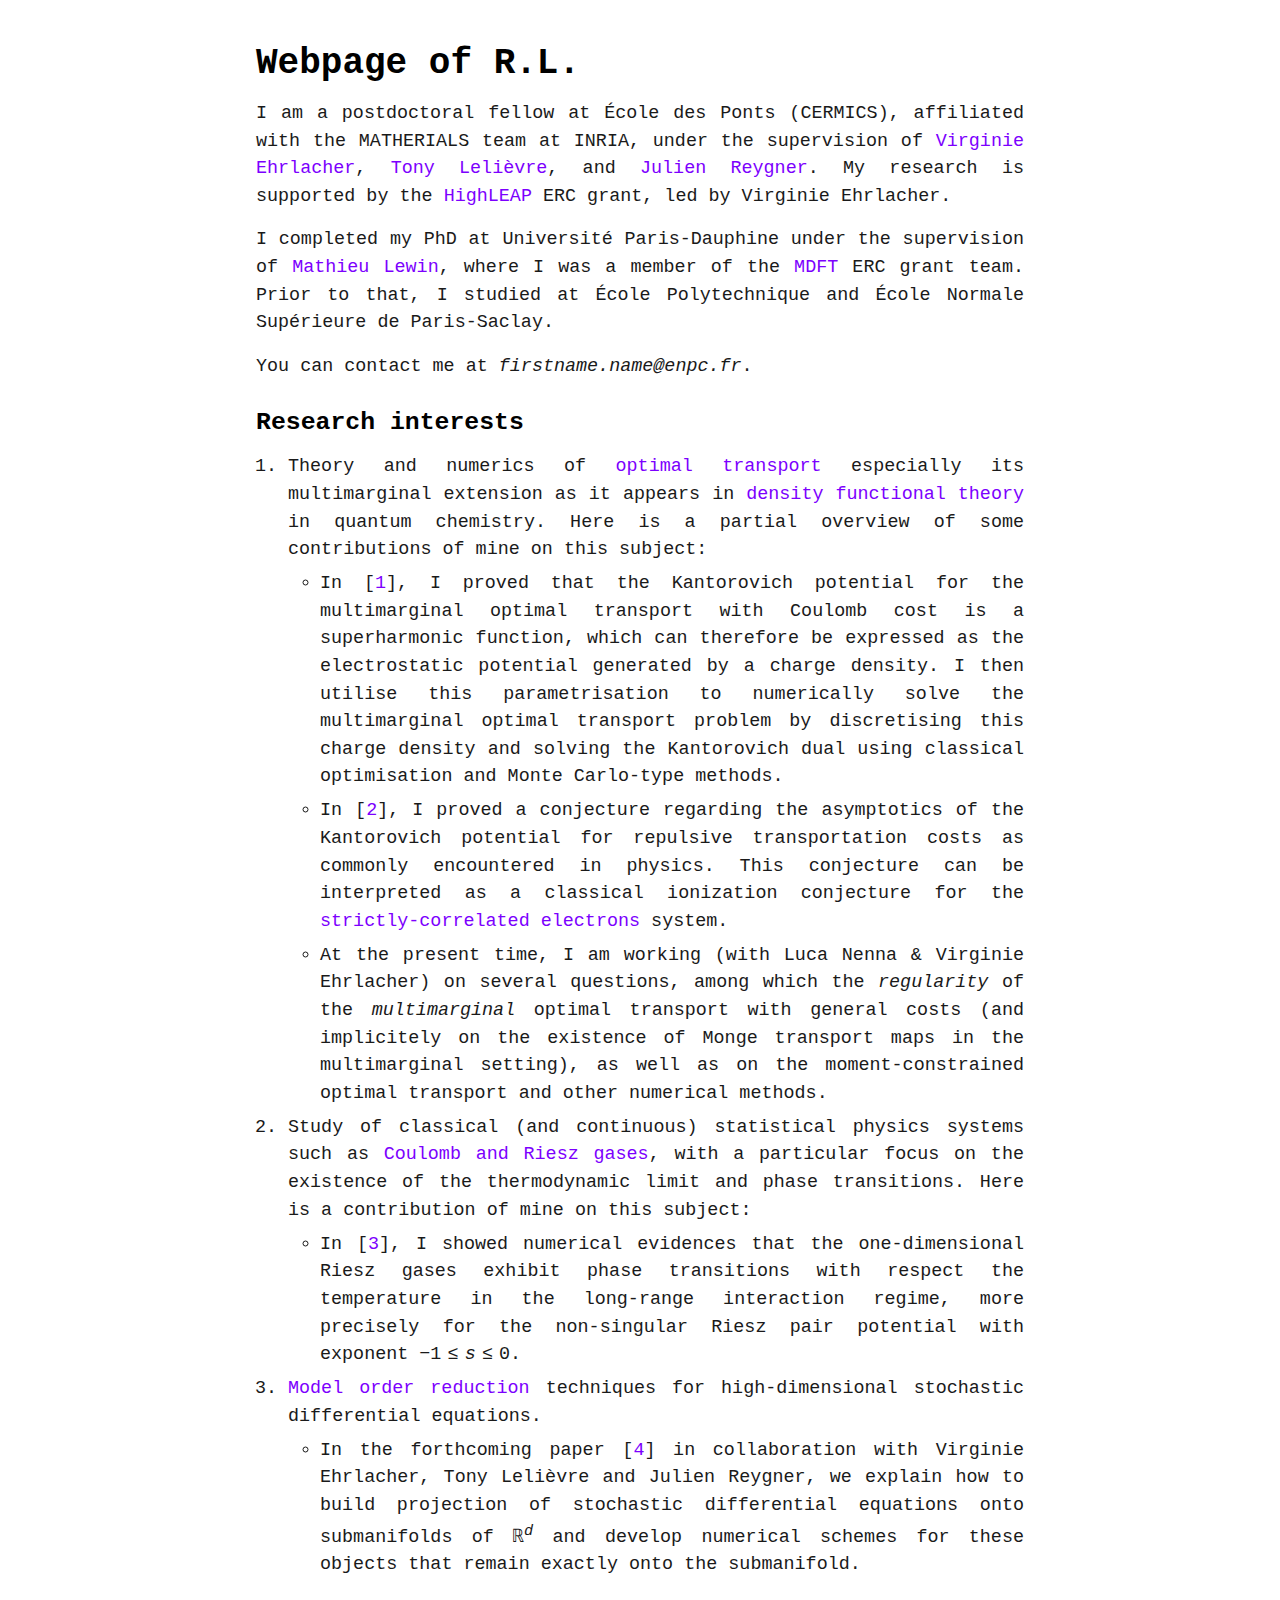
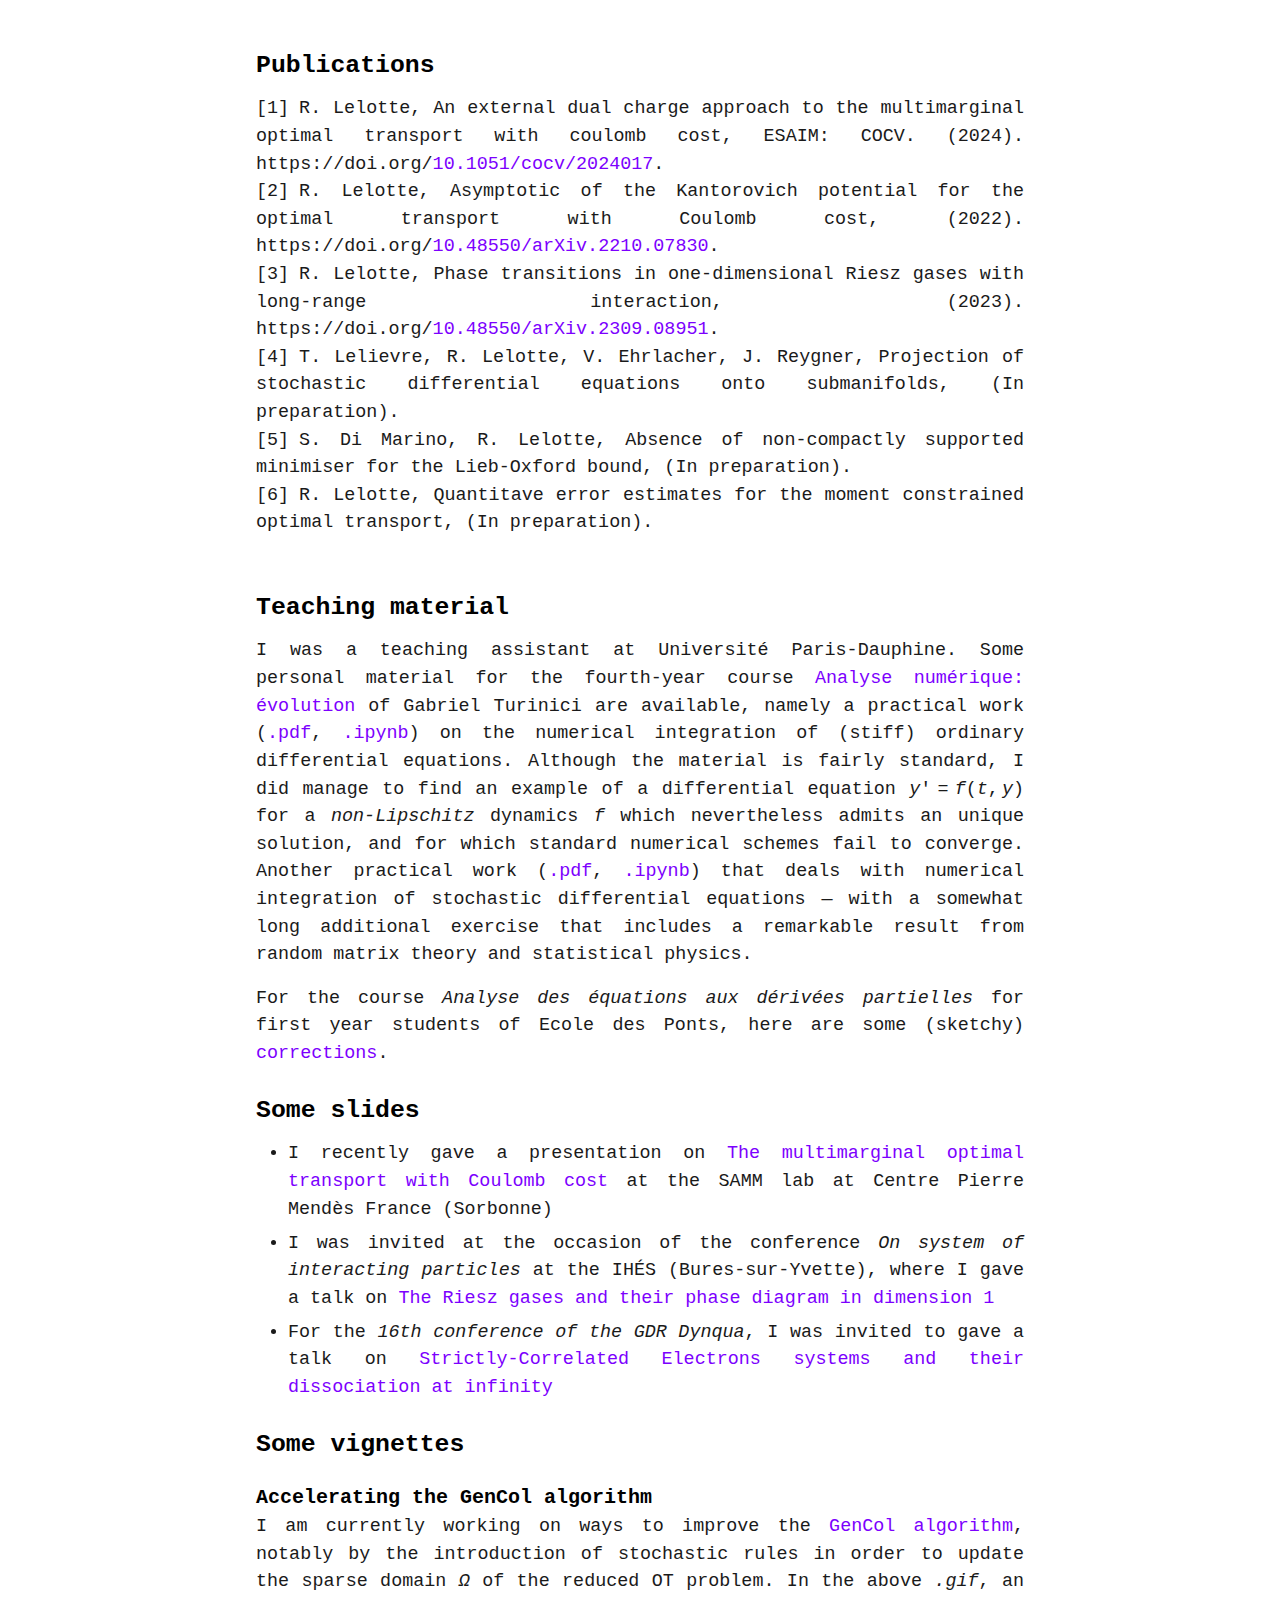
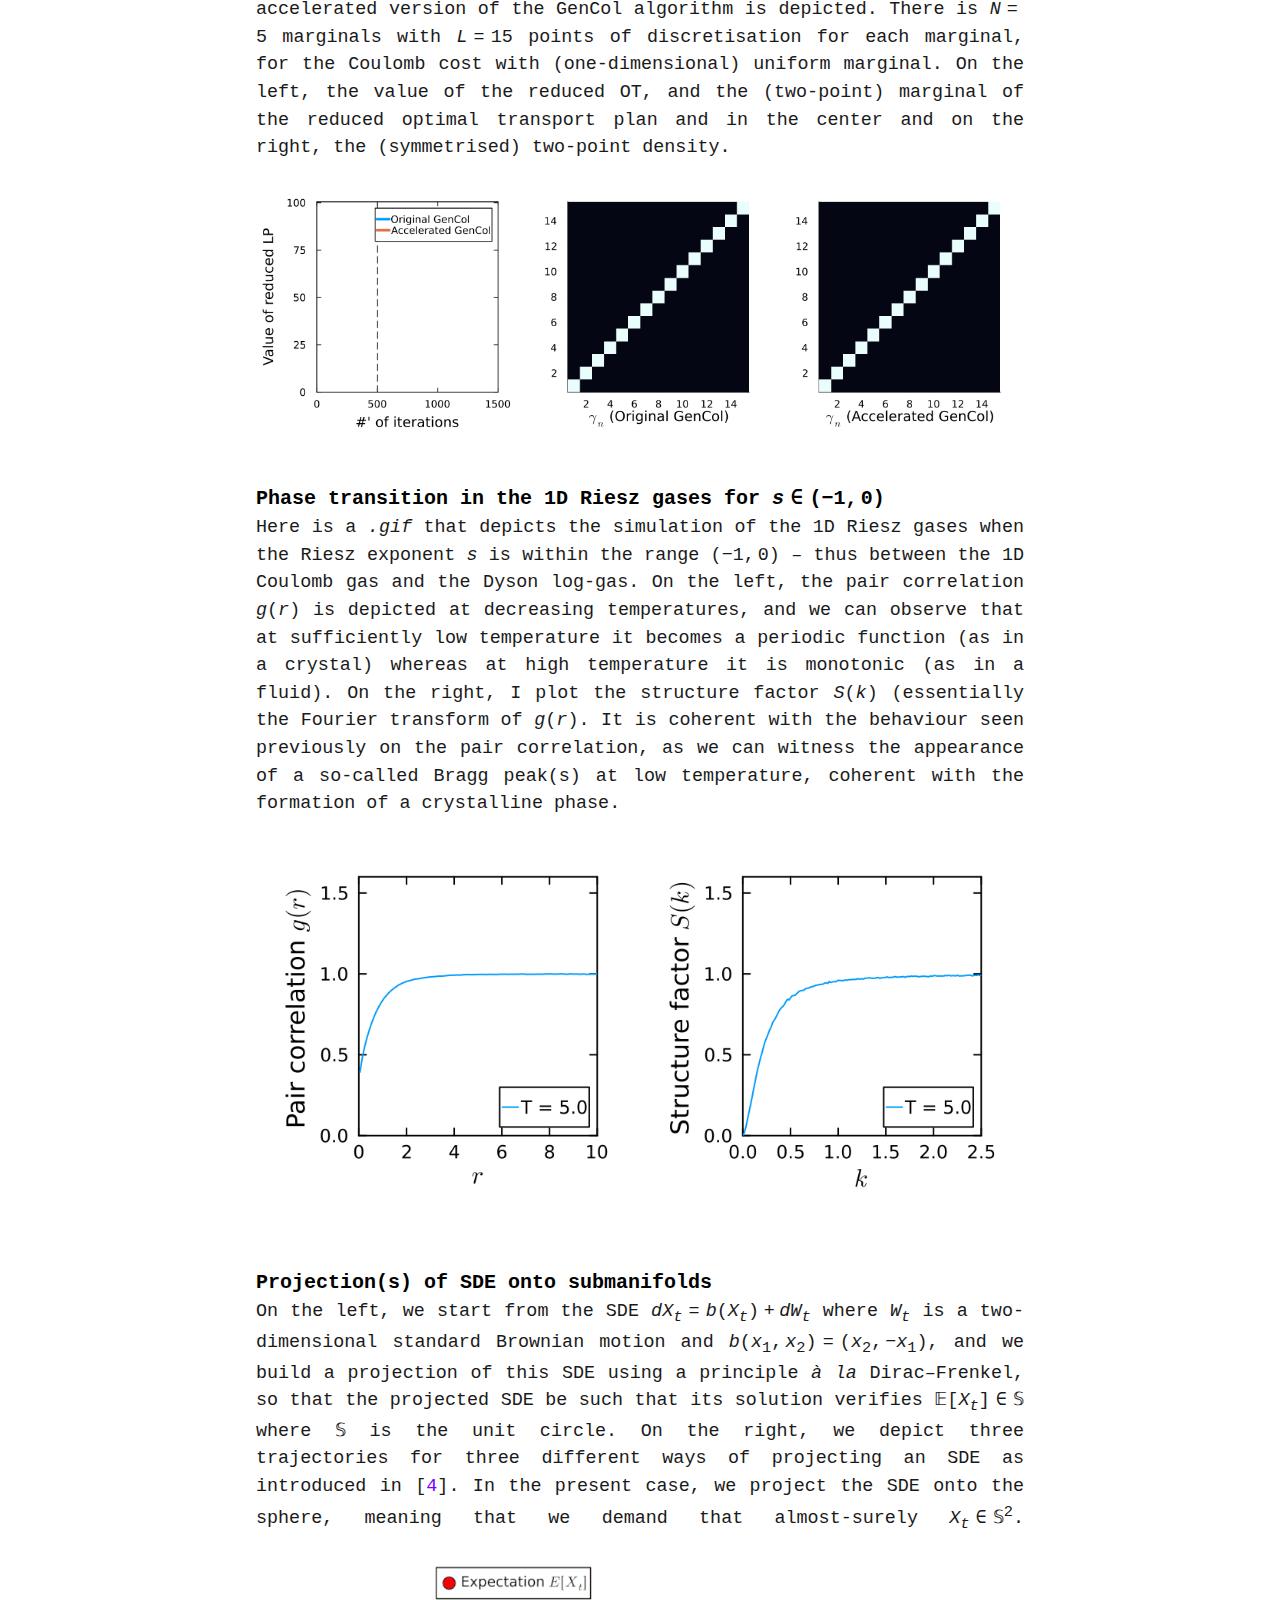
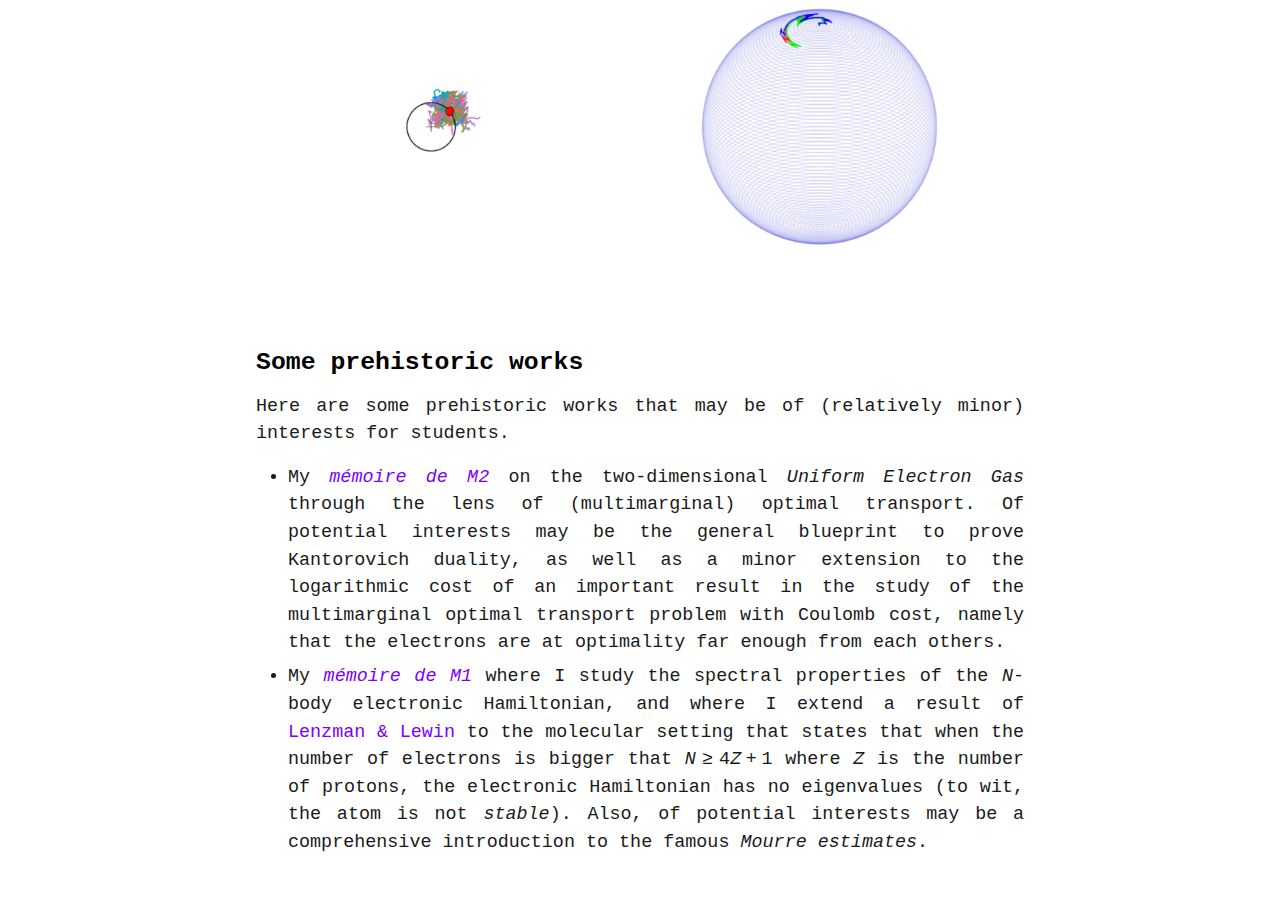
==== index.html @ 5ba317ee "fixing..." ====
<!DOCTYPE html>
<html lang="en">
  <head>
<title>Webpage of R.L</title>
 <meta charset="UTF-8">
      <link rel="stylesheet" href="new.css"> 
  </head>
  <body>
     <h1 id="webpage-of-r.l.">Webpage of R.L.</h1>
     <p>I am a postdoctoral fellow at École des Ponts (CERMICS),
     affiliated with the MATHERIALS team at INRIA, under the supervision
     of <a
     href="https://team.inria.fr/matherials/team-members/virginie-ehrlacher-galland/">Virginie
     Ehrlacher</a>, <a href="http://cermics.enpc.fr/~lelievre/">Tony
     Lelièvre</a>, and <a
     href="https://cermics.enpc.fr/~reygnerj/">Julien Reygner</a>. My
     research is supported by the <a
     href="https://team.inria.fr/matherials/highleap-project/">HighLEAP</a>
     ERC grant, led by Virginie Ehrlacher.</p>
     <p>I completed my PhD at Université Paris-Dauphine under the
     supervision of <a
     href="https://www.ceremade.dauphine.fr/~lewin/index.html">Mathieu
     Lewin</a>, where I was a member of the <a
     href="https://www.ceremade.dauphine.fr/~lewin/mdft.html">MDFT</a>
     ERC grant team. Prior to that, I studied at École Polytechnique and
     École Normale Supérieure de Paris-Saclay.</p>
     <p>You can contact me at <em>firstname.name@enpc.fr</em>.</p>
     <h3 id="research-interests">Research interests</h3>
     <ol type="1">
     <li>Theory and numerics of <a
     href="https://en.wikipedia.org/wiki/Transportation_theory_(mathematics)">optimal
     transport</a> especially its multimarginal extension as it appears
     in <a
     href="https://en.wikipedia.org/wiki/Density_functional_theory">density
     functional theory</a> in quantum chemistry. Here is a partial
     overview of some contributions of mine on this subject:
     <ul>
     <li>In <span class="citation"
     data-cites="lelotteExternalDualCharge2024">[<a
     href="#ref-lelotteExternalDualCharge2024"
     role="doc-biblioref">1</a>]</span>, I proved that the Kantorovich
     potential for the multimarginal optimal transport with Coulomb cost
     is a superharmonic function, which can therefore be expressed as
     the electrostatic potential generated by a charge density. I then
     utilise this parametrisation to numerically solve the multimarginal
     optimal transport problem by discretising this charge density and
     solving the Kantorovich dual using classical optimisation and Monte
     Carlo-type methods.</li>
     <li>In <span class="citation"
     data-cites="lelotte_asymptotic_2022">[<a
     href="#ref-lelotte_asymptotic_2022"
     role="doc-biblioref">2</a>]</span>, I proved a conjecture regarding
     the asymptotics of the Kantorovich potential for repulsive
     transportation costs as commonly encountered in physics. This
     conjecture can be interpreted as a classical ionization conjecture
     for the <a
     href="https://en.wikipedia.org/wiki/Strictly-Correlated-Electrons_density_functional_theory">strictly-correlated
     electrons</a> system.</li>
     <li>At the present time, I am working (with Luca Nenna &amp;
     Virginie Ehrlacher) on several questions, among which the
     <em>regularity</em> of the <em>multimarginal</em> optimal transport
     with general costs (and implicitely on the existence of Monge
     transport maps in the multimarginal setting), as well as on the
     moment-constrained optimal transport and other numerical
     methods.</li>
     </ul></li>
     <li>Study of classical (and continuous) statistical physics systems
     such as <a href="https://arxiv.org/abs/2202.09240">Coulomb and
     Riesz gases</a>, with a particular focus on the existence of the
     thermodynamic limit and phase transitions. Here is a contribution
     of mine on this subject:
     <ul>
     <li>In <span class="citation" data-cites="lelotte_phase_2023">[<a
     href="#ref-lelotte_phase_2023" role="doc-biblioref">3</a>]</span>,
     I showed numerical evidences that the one-dimensional Riesz gases
     exhibit phase transitions with respect the temperature in the
     long-range interaction regime, more precisely for the non-singular
     Riesz pair potential with exponent <span
     class="math inline">−1 ≤ <em>s</em> ≤ 0</span>.</li>
     </ul></li>
     <li><a
     href="https://en.wikipedia.org/wiki/Model_order_reduction">Model
     order reduction</a> techniques for high-dimensional stochastic
     differential equations.
     <ul>
     <li>In the forthcoming paper <span class="citation"
     data-cites="lelievreProjectionStochasticDifferentialInpreparation">[<a
     href="#ref-lelievreProjectionStochasticDifferentialInpreparation"
     role="doc-biblioref">4</a>]</span> in collaboration with Virginie
     Ehrlacher, Tony Lelièvre and Julien Reygner, we explain how to
     build projection of stochastic differential equations onto
     submanifolds of <span
     class="math inline">ℝ<sup><em>d</em></sup></span> and develop
     numerical schemes for these objects that remain exactly onto the
     submanifold.
     <!-- Leveraging this approach, in another work in preparation we construct a rightful extension of the *dynamical low-rank approximation* introduced by Koch and Lubich for ordinary differential equations to the stochastic realm. -->
     <!-- end of list --></li>
     </ul></li>
     </ol>
     <p> </p>
     <h3 id="publications">Publications</h3>
     <div id="refs" class="references csl-bib-body"
     data-entry-spacing="0" role="list">
     <div id="ref-lelotteExternalDualCharge2024" class="csl-entry"
     role="listitem">
     <div class="csl-left-margin">[1] </div><div
     class="csl-right-inline">R. Lelotte, An external dual charge
     approach to the multimarginal optimal transport with coulomb cost,
     ESAIM: COCV. (2024). https://doi.org/<a
     href="https://doi.org/10.1051/cocv/2024017">10.1051/cocv/2024017</a>.</div>
     </div>
     <div id="ref-lelotte_asymptotic_2022" class="csl-entry"
     role="listitem">
     <div class="csl-left-margin">[2] </div><div
     class="csl-right-inline">R. Lelotte, Asymptotic of the
     <span>Kantorovich</span> potential for the optimal transport with
     <span>Coulomb</span> cost, (2022). https://doi.org/<a
     href="https://doi.org/10.48550/arXiv.2210.07830">10.48550/arXiv.2210.07830</a>.</div>
     </div>
     <div id="ref-lelotte_phase_2023" class="csl-entry" role="listitem">
     <div class="csl-left-margin">[3] </div><div
     class="csl-right-inline">R. Lelotte, Phase transitions in
     one-dimensional <span>Riesz</span> gases with long-range
     interaction, (2023). https://doi.org/<a
     href="https://doi.org/10.48550/arXiv.2309.08951">10.48550/arXiv.2309.08951</a>.</div>
     </div>
     <div id="ref-lelievreProjectionStochasticDifferentialInpreparation"
     class="csl-entry" role="listitem">
     <div class="csl-left-margin">[4] </div><div
     class="csl-right-inline">T. Lelievre, R. Lelotte, V. Ehrlacher, J.
     Reygner, Projection of stochastic differential equations onto
     submanifolds, (In preparation).</div>
     </div>
     <div id="ref-di_marino_preparation_nodate" class="csl-entry"
     role="listitem">
     <div class="csl-left-margin">[5] </div><div
     class="csl-right-inline">S. Di Marino, R. Lelotte, Absence of
     non-compactly supported minimiser for the <span>Lieb-Oxford</span>
     bound, (In preparation).</div>
     </div>
     <div id="ref-lelotteQuantitaveErrorEstimatesInpreparation"
     class="csl-entry" role="listitem">
     <div class="csl-left-margin">[6] </div><div
     class="csl-right-inline">R. Lelotte, Quantitave error estimates for
     the moment constrained optimal transport, (In preparation).</div>
     </div>
     </div>
     <p> </p>
     <h3 id="teaching-material">Teaching material</h3>
     <p>I was a teaching assistant at Université Paris-Dauphine. Some
     personal material for the fourth-year course <a
     href="https://turinici.com/analyse-numerique-evolution-m1-math">Analyse
     numérique: évolution</a> of Gabriel Turinici are available, namely
     a practical work (<a href="data/teaching/PW1.pdf">.pdf</a>, <a
     href="data/teaching/PW1_notebook.ipynb">.ipynb</a>) on the
     numerical integration of (stiff) ordinary differential equations.
     Although the material is fairly standard, I did manage to find an
     example of a differential equation <span
     class="math inline"><em>y</em>′ = <em>f</em>(<em>t</em>, <em>y</em>)</span>
     for a <em>non-Lipschitz</em> dynamics <span
     class="math inline"><em>f</em></span> which nevertheless admits an
     unique solution, and for which standard numerical schemes fail to
     converge. Another practical work (<a
     href="data/teaching/PW2.pdf">.pdf</a>, <a
     href="data/teaching/PW2_notebook.ipynb">.ipynb</a>) that deals with
     numerical integration of stochastic differential equations — with a
     somewhat long additional exercise that includes a remarkable result
     from random matrix theory and statistical physics.</p>
     <p>For the course <em>Analyse des équations aux dérivées
     partielles</em> for first year students of Ecole des Ponts, here
     are some (sketchy) <a
     href="data/teaching/correction.pdf">corrections</a>.</p>
     <h3 id="some-slides">Some slides</h3>
     <ul>
     <li>I recently gave a presentation on <a
     href="data/pres/samm.pdf">The multimarginal optimal transport with
     Coulomb cost</a> at the SAMM lab at Centre Pierre Mendès France
     (Sorbonne)</li>
     <li>I was invited at the occasion of the conference <em>On system
     of interacting particles</em> at the IHÉS (Bures-sur-Yvette), where
     I gave a talk on <a href="data/pres/ihes.pdf">The Riesz gases and
     their phase diagram in dimension 1</a></li>
     <li>For the <em>16th conference of the GDR Dynqua</em>, I was
     invited to gave a talk on <a
     href="data/pres/dynqua.pdf">Strictly-Correlated Electrons systems
     and their dissociation at infinity</a></li>
     </ul>
     <h3 id="some-vignettes">Some vignettes</h3>
     <h4 id="accelerating-the-gencol-algorithm">Accelerating the GenCol
     algorithm</h4>
     <p>I am currently working on ways to improve the <a
     href="https://epubs.siam.org/doi/abs/10.1137/21M140732X?casa_token=Qr-IjTxIwWwAAAAA:_BSSSVOXFc_f0SKERnyCP-7bfOu68DfYgUgbTfPqTxK7HyfuFya0Yw_EZQ7f2q22Qdg5S-vTXgnZ">GenCol
     algorithm</a>, notably by the introduction of stochastic rules in
     order to update the sparse domain <span
     class="math inline"><em>Ω</em></span> of the reduced OT problem. In
     the above <em>.gif</em>, an accelerated version of the GenCol
     algorithm is depicted. There is <span
     class="math inline"><em>N</em> = 5</span> marginals with <span
     class="math inline"><em>L</em> = 15</span> points of discretisation
     for each marginal, for the Coulomb cost with (one-dimensional)
     uniform marginal. On the left, the value of the reduced OT, and the
     (two-point) marginal of the reduced optimal transport plan and in
     the center and on the right, the (symmetrised) two-point
     density.</p>
     <p><img src="data/media/5Marginal1DCoulombUniform.gif" /></p>
     <h4 id="phase-transition-in-the-1d-riesz-gases-for-s-in--1-0">Phase
     transition in the 1D Riesz gases for <span
     class="math inline"><em>s</em> ∈ (−1, 0)</span></h4>
     <p>Here is a <em>.gif</em> that depicts the simulation of the 1D
     Riesz gases when the Riesz exponent <span
     class="math inline"><em>s</em></span> is within the range <span
     class="math inline">(−1, 0)</span> – thus between the 1D Coulomb
     gas and the Dyson log-gas. On the left, the pair correlation <span
     class="math inline"><em>g</em>(<em>r</em>)</span> is depicted at
     decreasing temperatures, and we can observe that at sufficiently
     low temperature it becomes a periodic function (as in a crystal)
     whereas at high temperature it is monotonic (as in a fluid). On the
     right, I plot the structure factor <span
     class="math inline"><em>S</em>(<em>k</em>)</span> (essentially the
     Fourier transform of <span
     class="math inline"><em>g</em>(<em>r</em>)</span>. It is coherent
     with the behaviour seen previously on the pair correlation, as we
     can witness the appearance of a so-called Bragg peak(s) at low
     temperature, coherent with the formation of a crystalline
     phase.</p>
     <p><img src="data/media/PhaseTransition.gif" /></p>
     <h4 id="projections-of-sde-onto-submanifolds">Projection(s) of SDE
     onto submanifolds</h4>
     <p>On the left, we start from the SDE <span
     class="math inline"><em>d</em><em>X</em><sub><em>t</em></sub> = <em>b</em>(<em>X</em><sub><em>t</em></sub>) + <em>d</em><em>W</em><sub><em>t</em></sub></span>
     where <span
     class="math inline"><em>W</em><sub><em>t</em></sub></span> is a
     two-dimensional standard Brownian motion and <span
     class="math inline"><em>b</em>(<em>x</em><sub>1</sub>, <em>x</em><sub>2</sub>) = (<em>x</em><sub>2</sub>, −<em>x</em><sub>1</sub>)</span>,
     and we build a projection of this SDE using a principle <em>à
     la</em> Dirac–Frenkel, so that the projected SDE be such that its
     solution verifies <span
     class="math inline">𝔼[<em>X</em><sub><em>t</em></sub>] ∈ 𝕊</span>
     where <span class="math inline">𝕊</span> is the unit circle. On the
     right, we depict three trajectories for three different ways of
     projecting an SDE as introduced in <span class="citation"
     data-cites="lelievreProjectionStochasticDifferentialInpreparation">[<a
     href="#ref-lelievreProjectionStochasticDifferentialInpreparation"
     role="doc-biblioref">4</a>]</span>. In the present case, we project
     the SDE onto the sphere, meaning that we demand that almost-surely
     <span
     class="math inline"><em>X</em><sub><em>t</em></sub> ∈ 𝕊<sup>2</sup></span>.
     <img src="data/media/ProjectionSDE.gif" /></p>
     <h3 id="some-prehistoric-works">Some prehistoric works</h3>
     <p>Here are some prehistoric works that may be of (relatively
     minor) interests for students.</p>
     <ul>
     <li>My <a href="data/docs/memoire_M2.pdf"><em>mémoire de
     M2</em></a> on the two-dimensional <em>Uniform Electron Gas</em>
     through the lens of (multimarginal) optimal transport. Of potential
     interests may be the general blueprint to prove Kantorovich
     duality, as well as a minor extension to the logarithmic cost of an
     important result in the study of the multimarginal optimal
     transport problem with Coulomb cost, namely that the electrons are
     at optimality far enough from each others.</li>
     <li>My <a href="data/docs/memoire_M1.pdf"><em>mémoire de
     M1</em></a> where I study the spectral properties of the <span
     class="math inline"><em>N</em></span>-body electronic Hamiltonian,
     and where I extend a result of <a
     href="https://msp.org/apde/2013/6-5/p07.xhtml">Lenzman &amp;
     Lewin</a> to the molecular setting that states that when the number
     of electrons is bigger that <span
     class="math inline"><em>N</em> ≥ 4<em>Z</em> + 1</span> where <span
     class="math inline"><em>Z</em></span> is the number of protons, the
     electronic Hamiltonian has no eigenvalues (to wit, the atom is not
     <em>stable</em>). Also, of potential interests may be a
     comprehensive introduction to the famous <em>Mourre
     estimates</em>.</li>
     </ul>
  </body>
</html>
---- new.css ----
/* User defined */
.csl-left-margin {color: var(--primary-color); float:left; margin-right:10px; overflow: hidden}

/* Hack found in https://stackoverflow.com/questions/255170/markdown-and-image-alignment */

img[alt$=">"] {
  float: right;
  margin-left: 1em;
  filter: drop-shadow(2px 2px 10px #000);
}

img[alt$="<"] {
  float: left;
}

img[alt$="><"] {
  display: block;
  width: auto;
  height: auto;
  margin: 8em;
  float: none!important;
}

:root {
	--nc-font-sans:Menlo, Monaco, Lucida Console, Liberation Mono, DejaVu Sans Mono, Bitstream Vera Sans Mono, Courier New, monospace, serif;
	--nc-font-mono: Consolas, monaco, 'Ubuntu Mono', 'Liberation Mono', 'Courier New', Courier, monospace;

	/* Light theme */
	--nc-tx-1: #000000;
	--nc-tx-2: #1A1A1A;
	--nc-bg-1: #FFFFFF;
	--nc-bg-2: #F6F8FA;
	--nc-bg-3: #E5E7EB;
	--nc-lk-1: #7C00FE;
	--nc-lk-2: #F9E400;
	--nc-lk-tx: #FFFFFF;
	--nc-ac-1: #79FFE1;
	--nc-ac-tx: #0C4047;

	/* Dark theme */
	--nc-d-tx-1: #ffffff;
	--nc-d-tx-2: #eeeeee;
	--nc-d-bg-1: #000000;
	--nc-d-bg-2: #111111;
	--nc-d-bg-3: #222222;
	--nc-d-lk-1: #3291FF;
	--nc-d-lk-2: #0070F3;
	--nc-d-lk-tx: #FFFFFF;
	--nc-d-ac-1: #7928CA;
	--nc-d-ac-tx: #FFFFFF;
}

@media (prefers-color-scheme: dark) {
	:root {
		--nc-tx-1: var(--nc-d-tx-1);
		--nc-tx-2: var(--nc-d-tx-2);
		--nc-bg-1: var(--nc-d-bg-1);
		--nc-bg-2: var(--nc-d-bg-2);
		--nc-bg-3: var(--nc-d-bg-3);
		--nc-lk-1: var(--nc-d-lk-1);
		--nc-lk-2: var(--nc-d-lk-2);
		--nc-lk-tx: var(--nc--dlk-tx);
		--nc-ac-1: var(--nc-d-ac-1);
		--nc-ac-tx: var(--nc--dac-tx);
	}
}

* {
	/* Reset margins and padding */
	margin: 0;
	padding: 0;
}

address,
area,
article,
aside,
audio,
blockquote,
datalist,
details,
dl,
fieldset,
figure,
form,
input,
iframe,
img,
meter,
nav,
ol,
optgroup,
option,
output,
p,
pre,
progress,
ruby,
section,
table,
textarea,
ul,
video {
	/* Margins for most elements */
	margin-bottom: 1rem;
}

html,input,select,button {
	/* Set body font family and some finicky elements */
	font-family: var(--nc-font-sans);
}

body {
	/* Center body in page */
	margin: 0 auto;
	max-width: 60%;
	padding: 2rem;
	border-radius: 6px;
	overflow-x: hidden;
	word-break: break-word;
	overflow-wrap: break-word;
	background: var(--nc-bg-1);

	/* Main body text */
	color: var(--nc-tx-2);
	font-size: 1.15rem;
	line-height: 1.5;
	text-align: justify;
}

::selection {
	/* Set background color for selected text */
	background: var(--nc-ac-1);
	color: var(--nc-ac-tx);
}

h1,h2,h3,h4,h5,h6 {
	line-height: 1;
	color: var(--nc-tx-1);
	padding-top: .875rem;
}

h1,
h2,
h3 {
	color: var(--nc-tx-1);
	padding-bottom: 10px;
	margin-bottom: 8px;
}

h4,
h5,
h6 {
	margin-bottom: .3rem;
}

h1 {
	font-size: 2.25rem;
}

h2 {
	font-size: 1.85rem;
}

h3 {
	font-size: 1.55rem;
}

h4 {
	font-size: 1.25rem;
}

h5 {
	font-size: 1rem;
}

h6 {
	font-size: .875rem;
}

a {
	color: var(--nc-lk-1);
	text-decoration: none;
}

a:hover {
	color: #FFF;
	background-color : var(--nc-lk-1)
	
}

abbr:hover {
	/* Set the '?' cursor while hovering an abbreviation */
	cursor: help;
}

blockquote {
	padding: 1.5rem;
	background: var(--nc-bg-2);
	border-left: 5px solid var(--nc-bg-3);
}

abbr {
	cursor: help;
}

blockquote *:last-child {
	padding-bottom: 0;
	margin-bottom: 0;
}

header {
	background: var(--nc-bg-2);
	border-bottom: 1px solid var(--nc-bg-3);
	padding: 2rem 1.5rem;
	
	/* This sets the right and left margins to cancel out the body's margins. It's width is still the same, but the background stretches across the page's width. */

	margin: -2rem calc(50% - 50vw) 2rem;

	/* Shorthand for:

	margin-top: -2rem;
	margin-bottom: 2rem;

	margin-left: calc(50% - 50vw);
	margin-right: calc(50% - 50vw); */

	padding-left: calc(50vw - 50%);
	padding-right: calc(50vw - 50%);
}

header h1,
header h2,
header h3 {
	padding-bottom: 0;
	border-bottom: 0;
}

header > *:first-child {
	margin-top: 0;
	padding-top: 0;
}

header > *:last-child {
	margin-bottom: 0;
}

a button,
button,
input[type="submit"],
input[type="reset"],
input[type="button"] {
	font-size: 1rem;
	display: inline-block;
	padding: 6px 12px;
	text-align: center;
	text-decoration: none;
	white-space: nowrap;
	background: var(--nc-lk-1);
	color: var(--nc-lk-tx);
	border: 0;
	border-radius: 4px;
	box-sizing: border-box;
	cursor: pointer;
	color: var(--nc-lk-tx);
}

a button[disabled],
button[disabled],
input[type="submit"][disabled],
input[type="reset"][disabled],
input[type="button"][disabled] {
	cursor: default;
	opacity: .5;

	/* Set the [X] cursor while hovering a disabled link */
	cursor: not-allowed;
}

.button:focus,
.button:enabled:hover,
button:focus,
button:enabled:hover,
input[type="submit"]:focus,
input[type="submit"]:enabled:hover,
input[type="reset"]:focus,
input[type="reset"]:enabled:hover,
input[type="button"]:focus,
input[type="button"]:enabled:hover {
	background: var(--nc-lk-2);
}

a img {
	margin-bottom: 0px;
}

code,
pre,
kbd,
samp {
	/* Set the font family for monospaced elements */
	font-family: var(--nc-font-mono);
}

code,
samp,
kbd,
pre {
	/* The main preformatted style. This is changed slightly across different cases. */
	background: var(--nc-bg-2);
	border: 1px solid var(--nc-bg-3);
	border-radius: 4px;
	padding: 3px 6px;
	/* ↓ font-size is relative to containing element, so it scales for titles*/
	font-size: 0.9em;
}

kbd {
	/* Makes the kbd element look like a keyboard key */
	border-bottom: 3px solid var(--nc-bg-3);
}

pre {
	padding: 1rem 1.4rem;
	max-width: 100%;
	overflow: auto;
}

pre code {
	/* When <code> is in a <pre>, reset it's formatting to blend in */
	background: inherit;
	font-size: inherit;
	color: inherit;
	border: 0;
	padding: 0;
	margin: 0;
}

code pre {
	/* When <pre> is in a <code>, reset it's formatting to blend in */
	display: inline;
	background: inherit;
	font-size: inherit;
	color: inherit;
	border: 0;
	padding: 0;
	margin: 0;
}

details {
	/* Make the <details> look more "clickable" */
	padding: .6rem 1rem;
	background: var(--nc-bg-2);
	border: 1px solid var(--nc-bg-3);
	border-radius: 4px;
}

summary {
	/* Makes the <summary> look more like a "clickable" link with the pointer cursor */
	cursor: pointer;
	font-weight: bold;
}

details[open] {
	/* Adjust the <details> padding while open */
	padding-bottom: .75rem;
}

details[open] summary {
	/* Adjust the <details> padding while open */
	margin-bottom: 6px;
}

details[open]>*:last-child {
	/* Resets the bottom margin of the last element in the <details> while <details> is opened. This prevents double margins/paddings. */
	margin-bottom: 0;
}

dt {
	font-weight: bold;
}

dd::before {
	/* Add an arrow to data table definitions */
	content: '→ ';
}

hr {
	/* Reset the border of the <hr> separator, then set a better line */
	border: 0;
	border-bottom: 1px solid var(--nc-bg-3);
	margin: 1rem auto;
}

fieldset {
	margin-top: 1rem;
	padding: 2rem;
	border: 1px solid var(--nc-bg-3);
	border-radius: 4px;
}

legend {
	padding: auto .5rem;
}

table {
	/* border-collapse sets the table's elements to share borders, rather than floating as separate "boxes". */
	border-collapse: collapse;
	width: 100%
}

td,
th {
	border: 1px solid var(--nc-bg-3);
	text-align: left;
	padding: .5rem;
}

th {
	background: var(--nc-bg-2);
}

tr:nth-child(even) {
	/* Set every other cell slightly darker. Improves readability. */
	background: var(--nc-bg-2);
}

table caption {
	font-weight: bold;
	margin-bottom: .5rem;
}

textarea {
	/* Don't let the <textarea> extend off the screen naturally or when dragged by the user */
	max-width: 100%;
}

ol,
ul {
	/* Replace the browser default padding */
	padding-left: 2rem;
}

li {
	margin-top: .4rem;
}

ul ul,
ol ul,
ul ol,
ol ol {
	margin-bottom: 0;
}

mark {
	padding: 3px 6px;
	background: var(--nc-ac-1);
	color: var(--nc-ac-tx);
}

textarea,
select,
input {
	padding: 6px 12px;
	margin-bottom: .5rem;
	background: var(--nc-bg-2);
	color: var(--nc-tx-2);
	border: 1px solid var(--nc-bg-3);
	border-radius: 4px;
	box-shadow: none;
	box-sizing: border-box;
}

img {
	max-width: 100%;
}
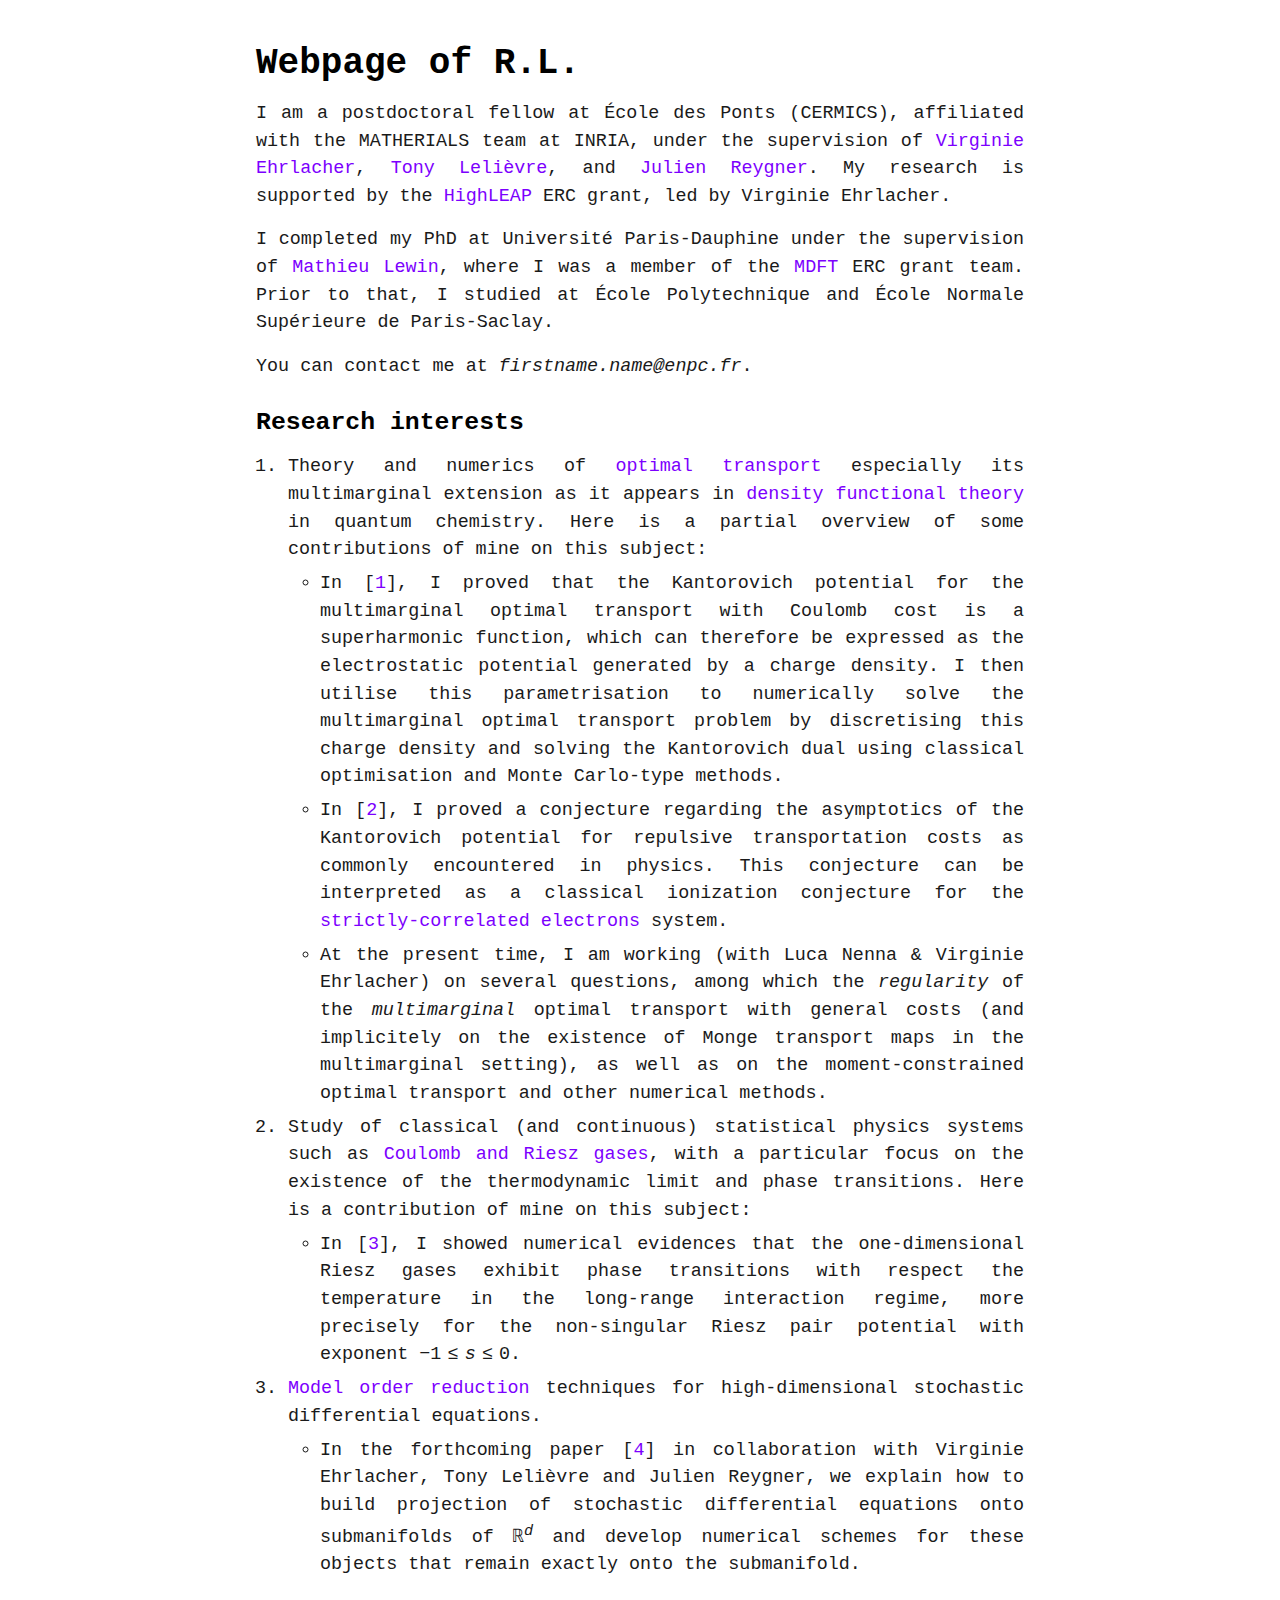
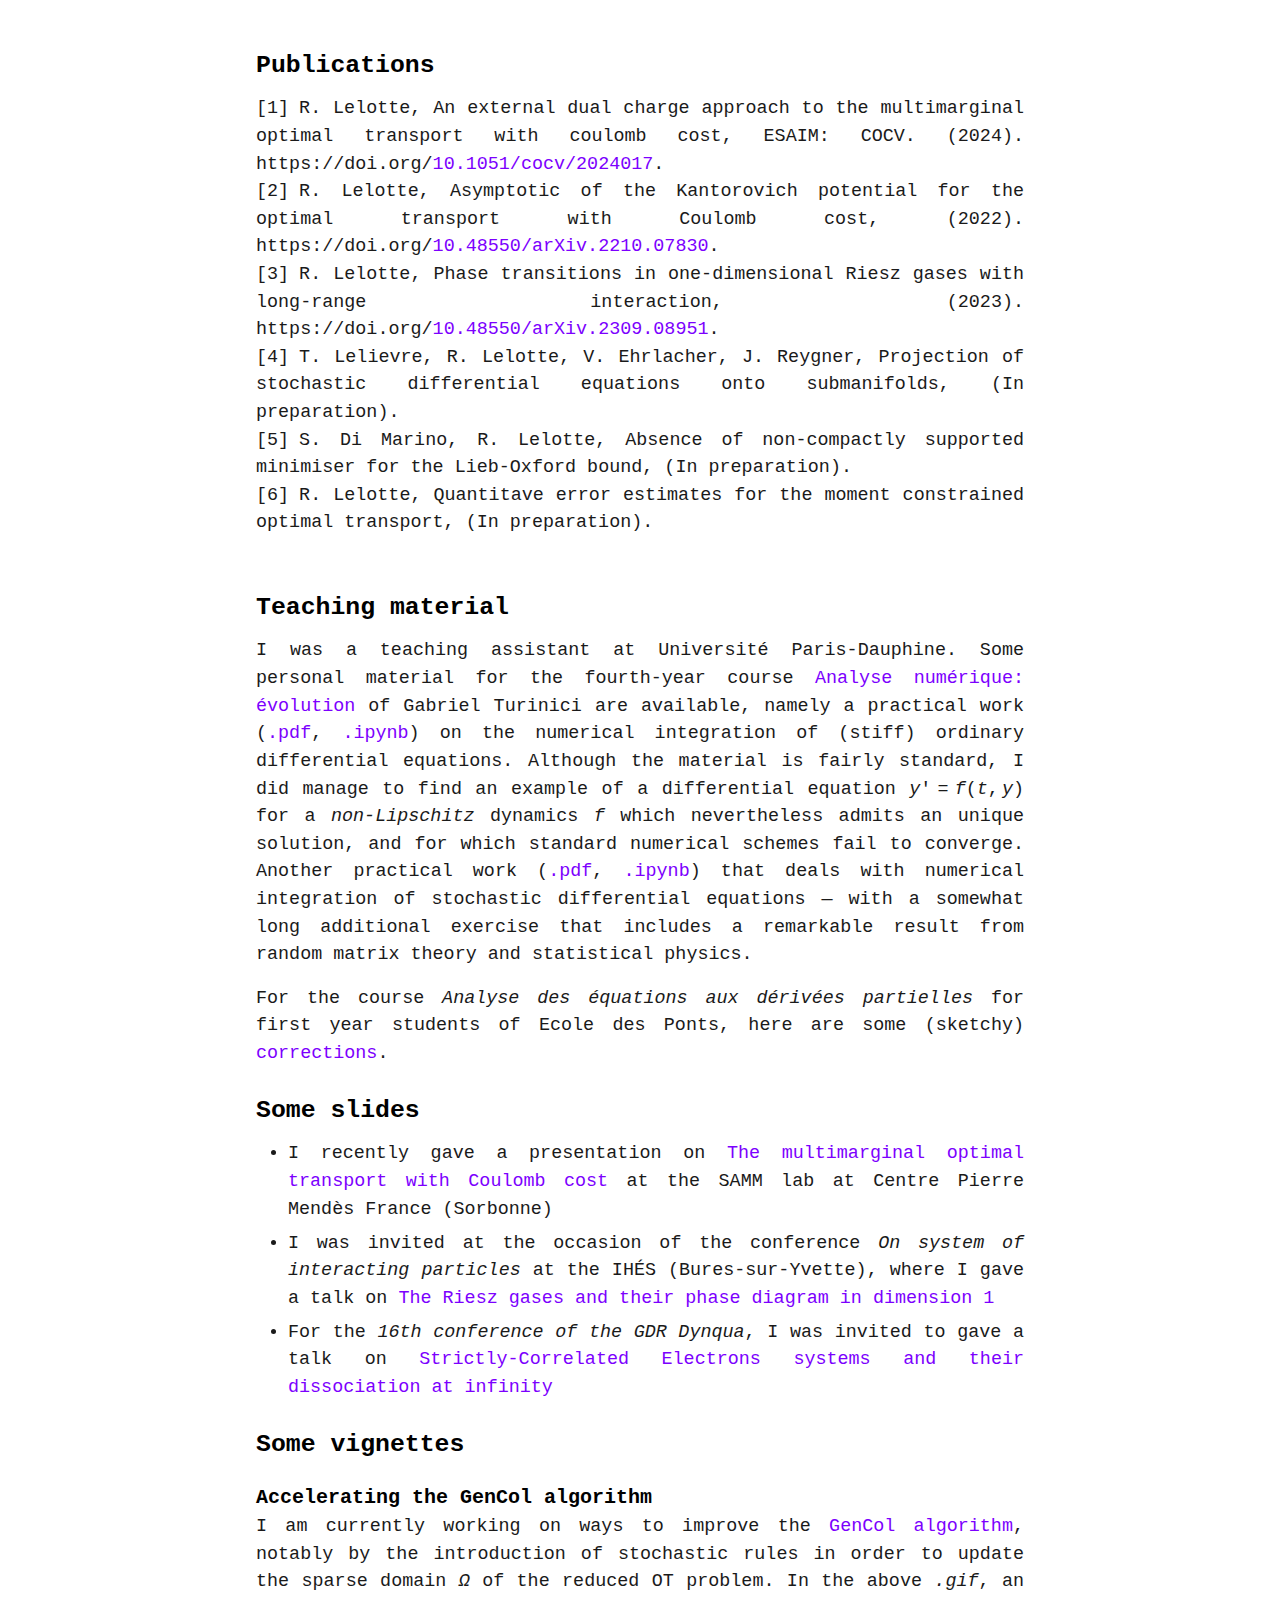
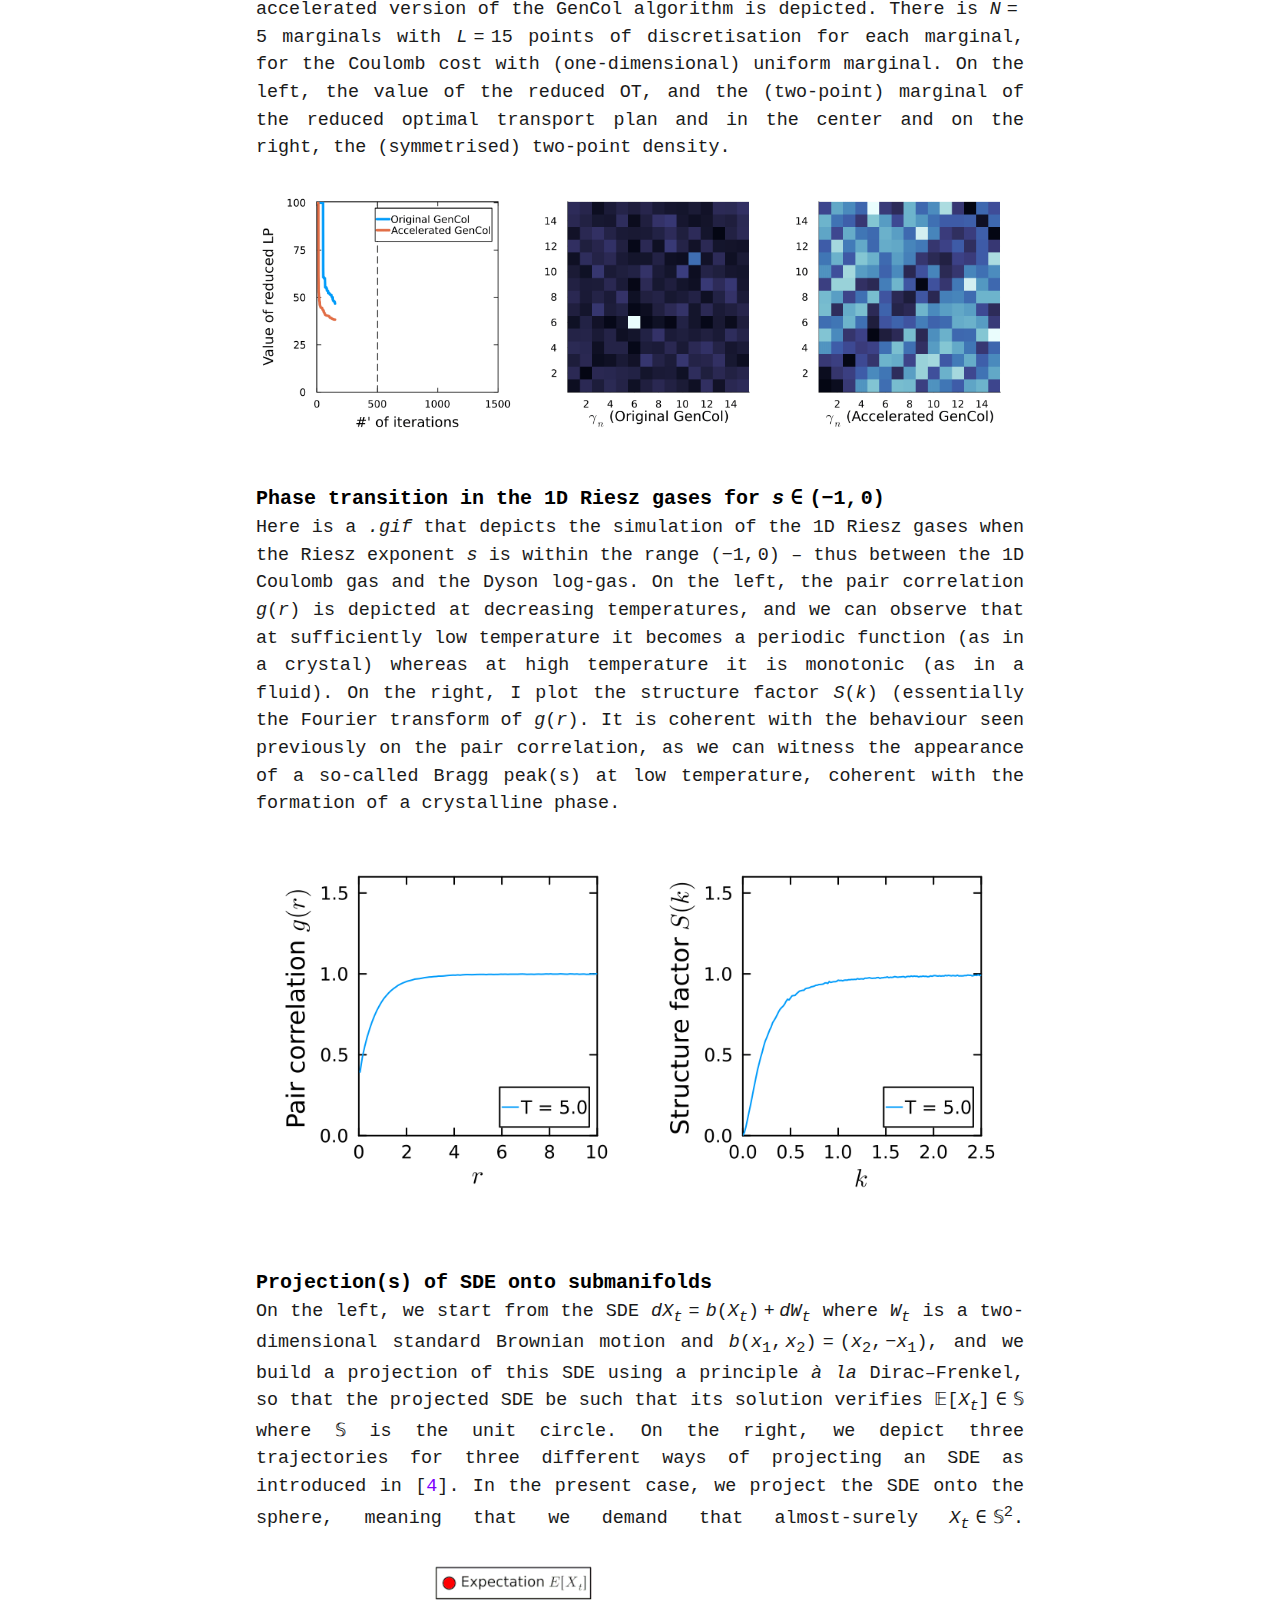
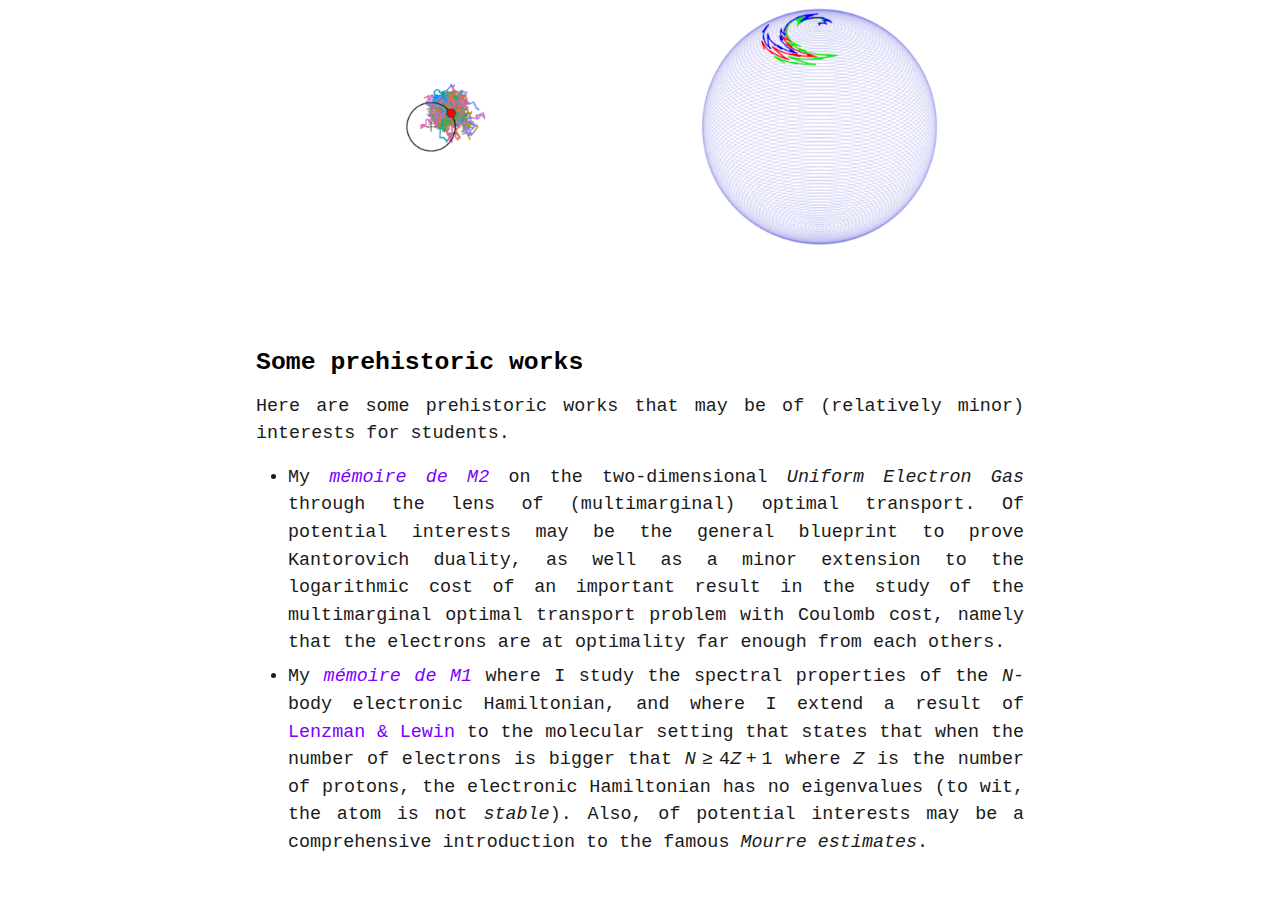
==== commit 6e49a001: "Update index.html" ====
--- a/index.html
+++ b/index.html
@@ -1,7 +1,7 @@
 <!DOCTYPE html>
 <html lang="en">
   <head>
-<title>Webpage of R.L</title>
+<title>Webpage of R.L.</title>
  <meta charset="UTF-8">
       <link rel="stylesheet" href="new.css"> 
   </head>
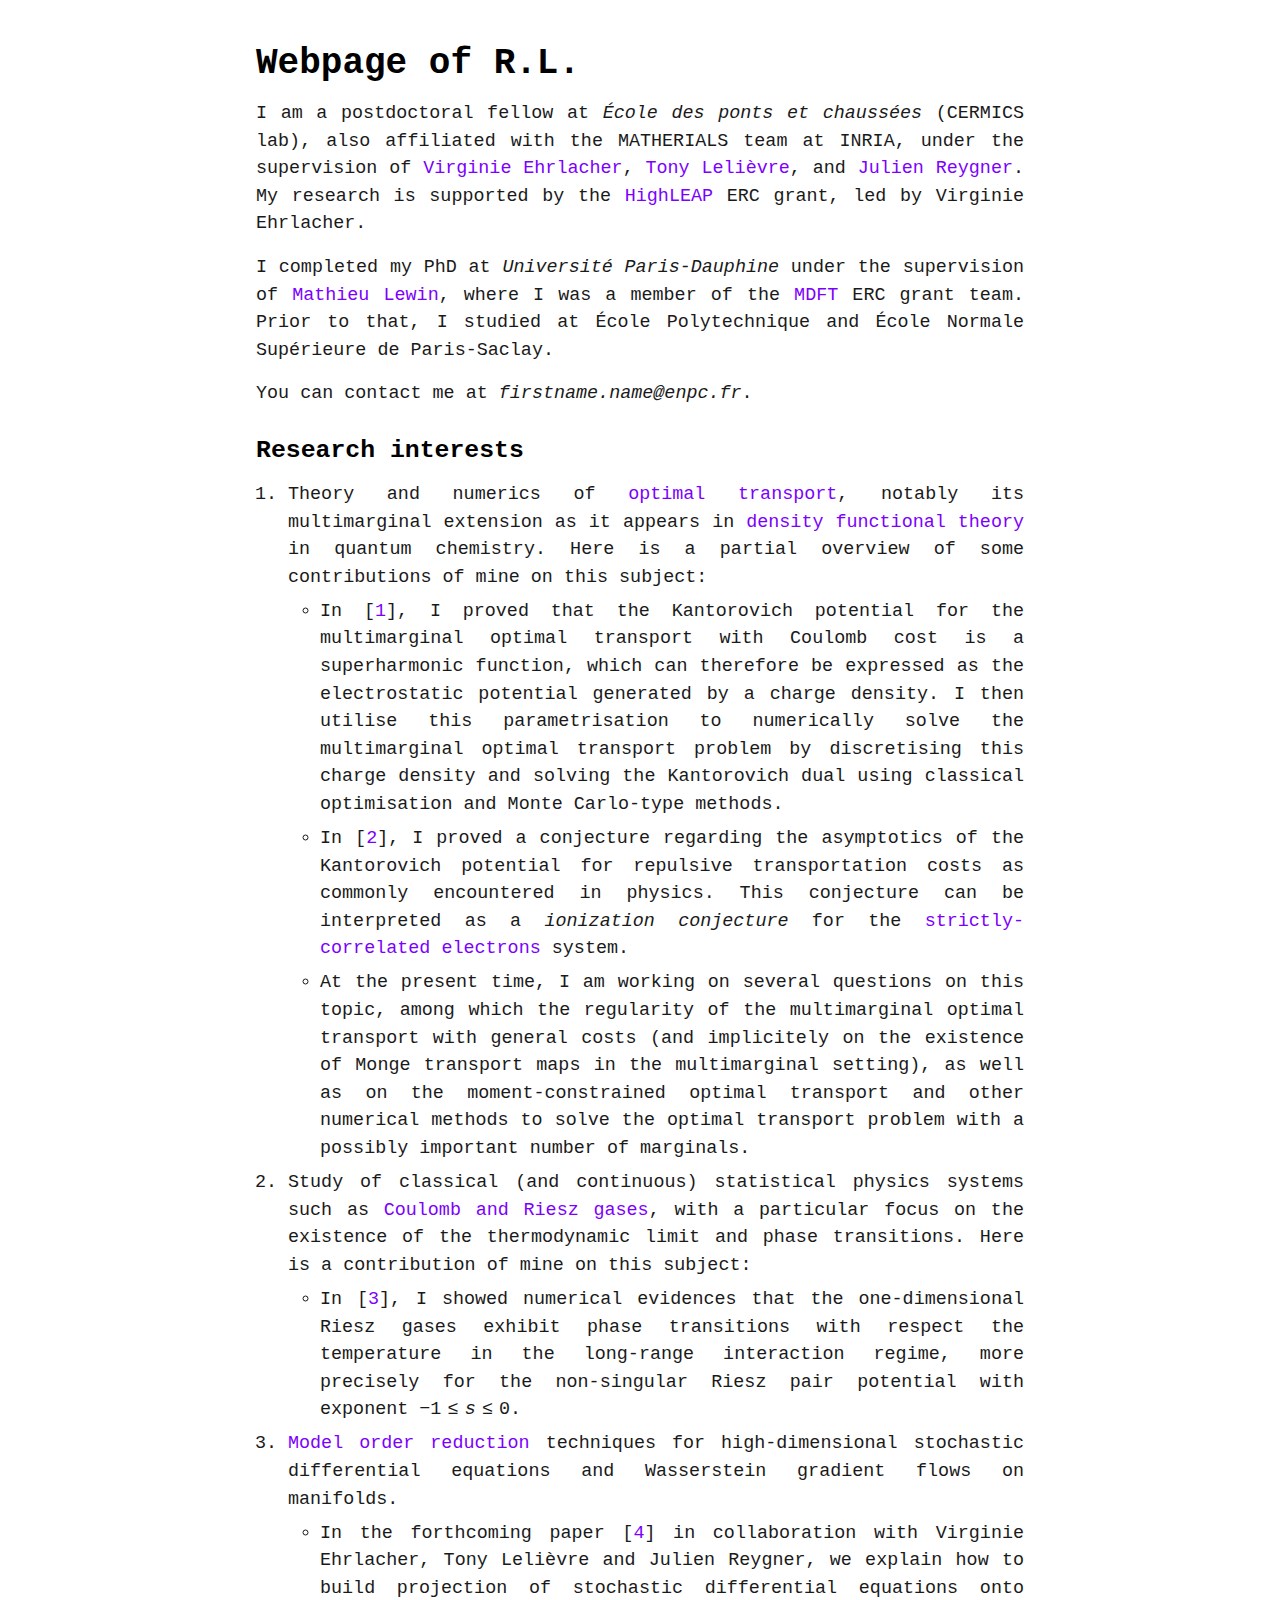
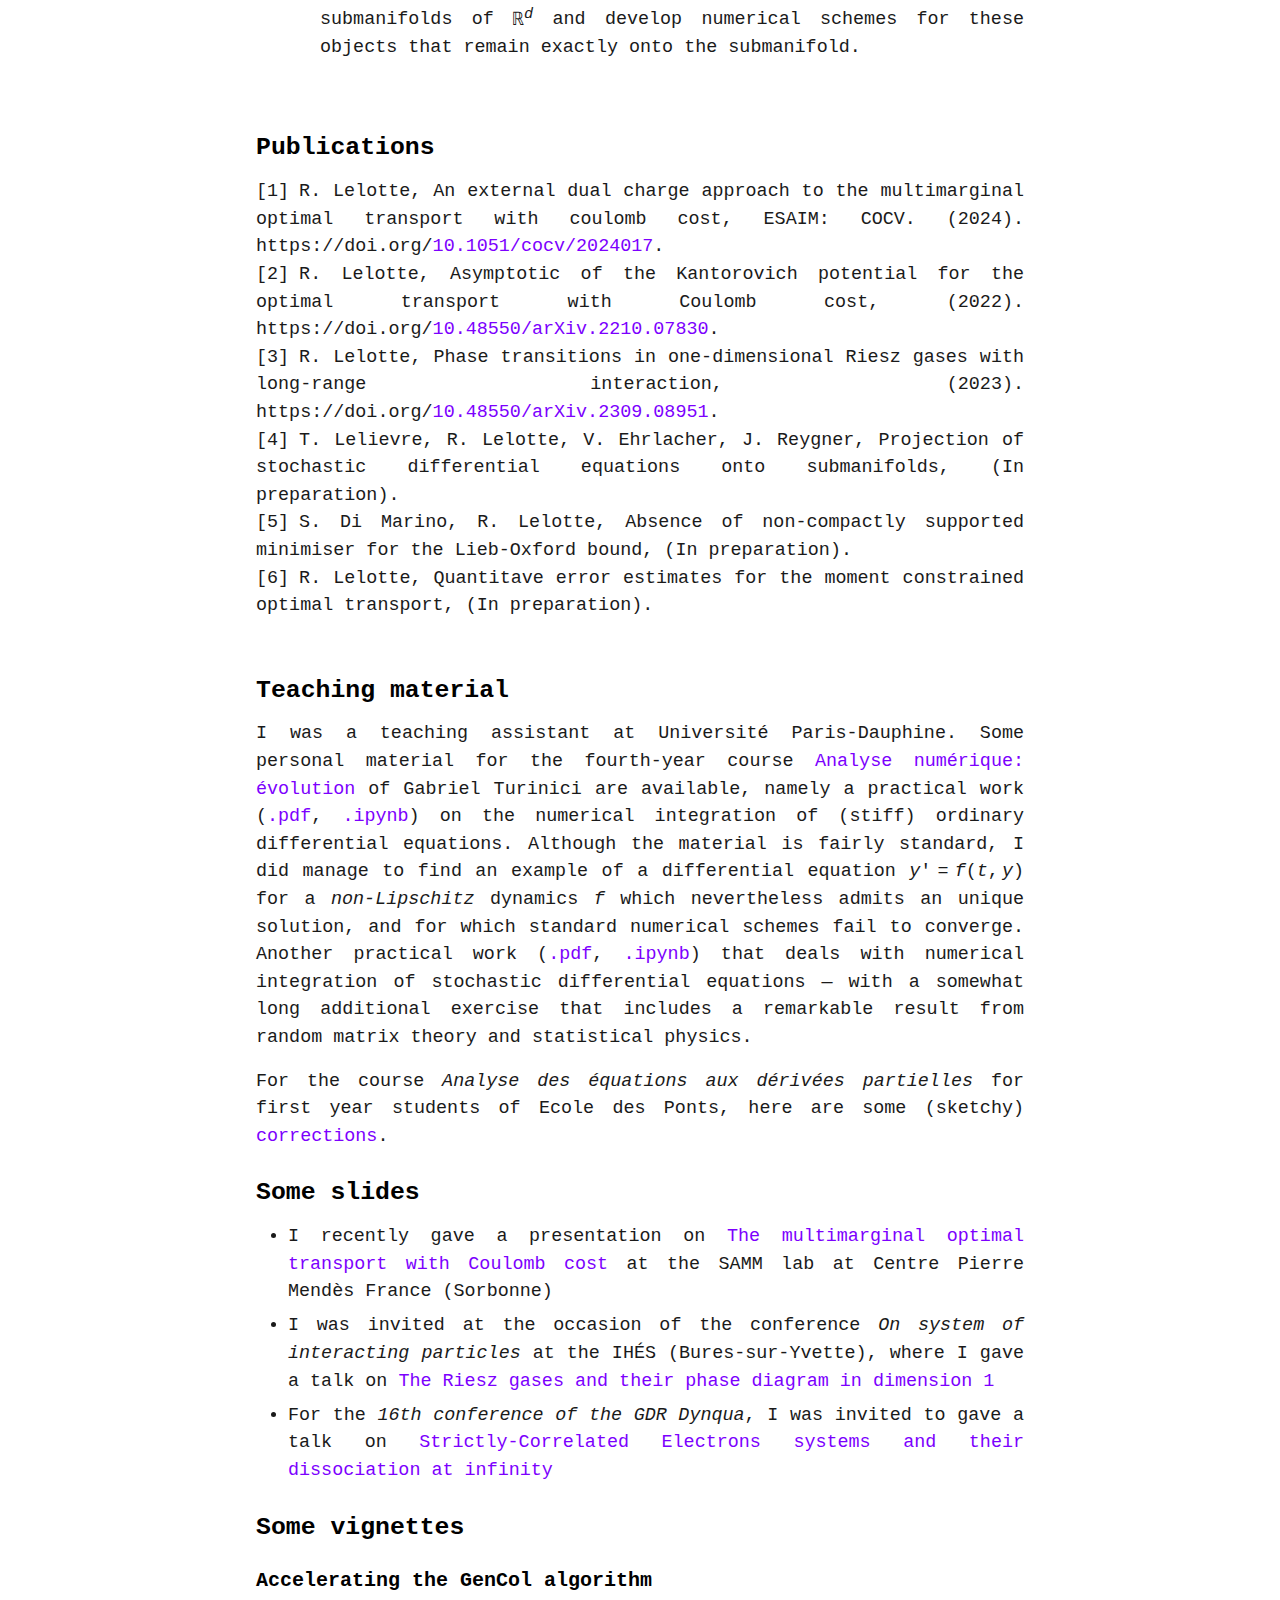
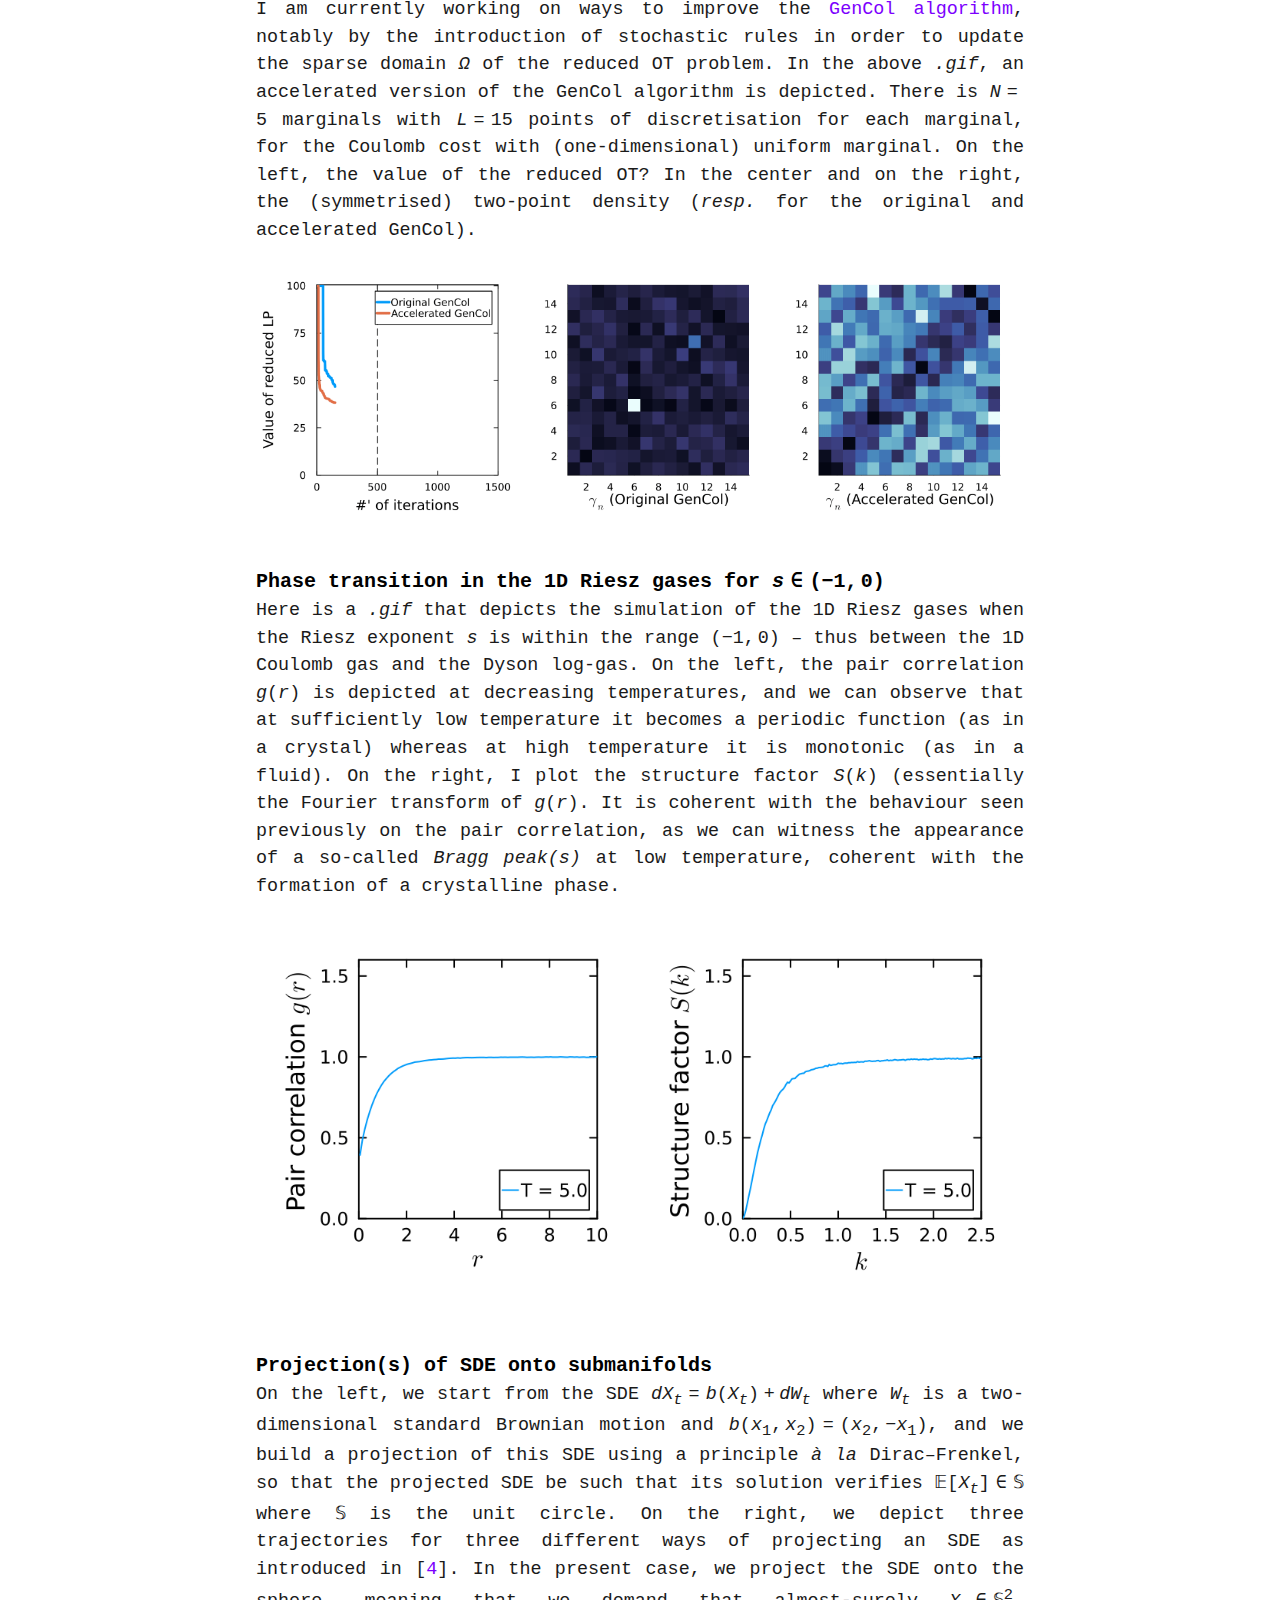
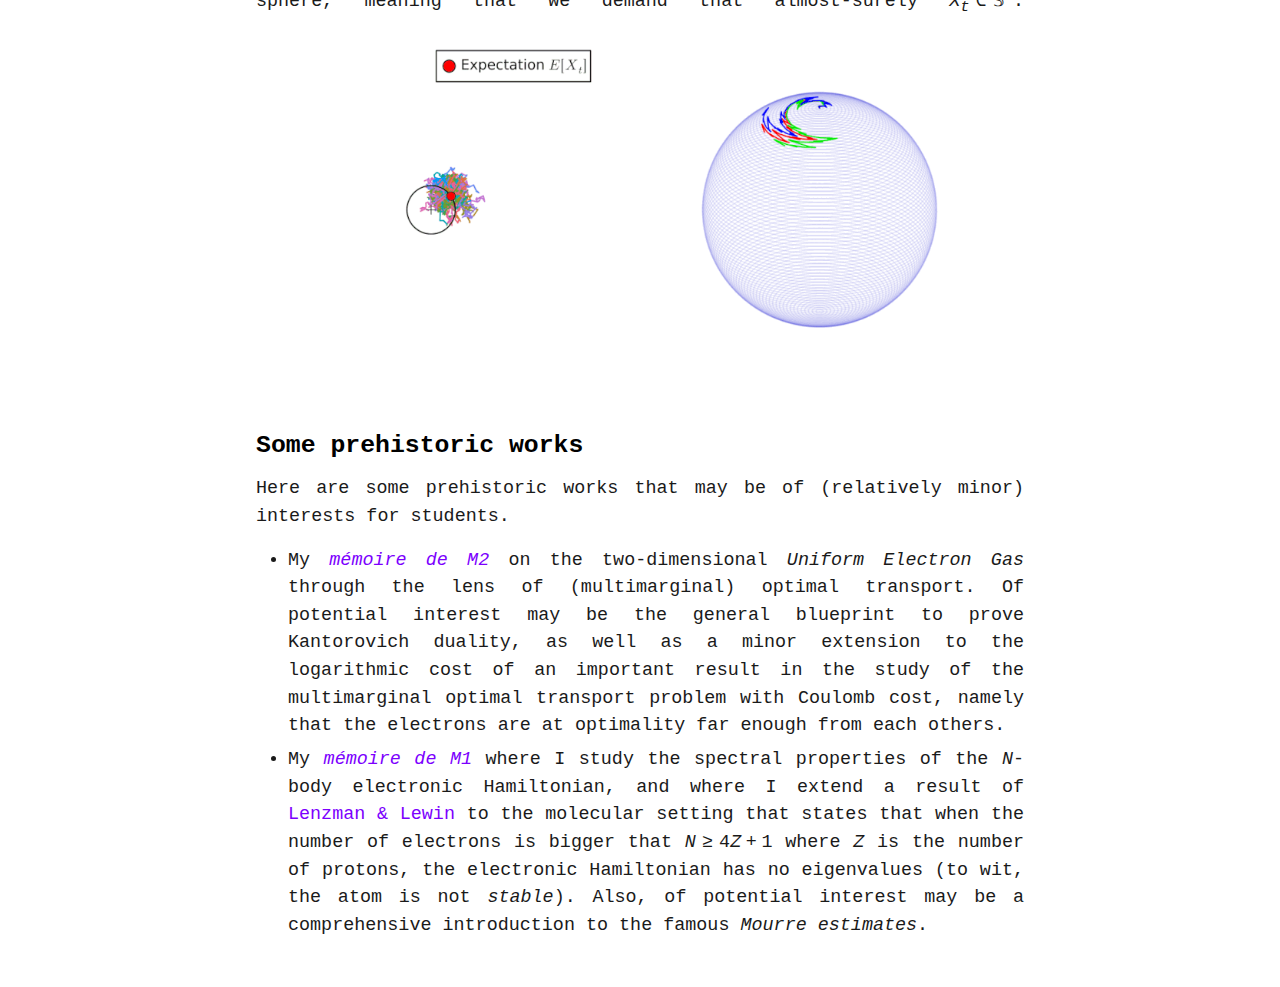
==== commit a30dcdc5: "fixing typos" ====
--- a/index.html
+++ b/index.html
@@ -7,9 +7,9 @@
   </head>
   <body>
      <h1 id="webpage-of-r.l.">Webpage of R.L.</h1>
-     <p>I am a postdoctoral fellow at École des Ponts (CERMICS),
-     affiliated with the MATHERIALS team at INRIA, under the supervision
-     of <a
+     <p>I am a postdoctoral fellow at <em>École des ponts et
+     chaussées</em> (CERMICS lab), also affiliated with the MATHERIALS
+     team at INRIA, under the supervision of <a
      href="https://team.inria.fr/matherials/team-members/virginie-ehrlacher-galland/">Virginie
      Ehrlacher</a>, <a href="http://cermics.enpc.fr/~lelievre/">Tony
      Lelièvre</a>, and <a
@@ -17,8 +17,8 @@
      research is supported by the <a
      href="https://team.inria.fr/matherials/highleap-project/">HighLEAP</a>
      ERC grant, led by Virginie Ehrlacher.</p>
-     <p>I completed my PhD at Université Paris-Dauphine under the
-     supervision of <a
+     <p>I completed my PhD at <em>Université Paris-Dauphine</em> under
+     the supervision of <a
      href="https://www.ceremade.dauphine.fr/~lewin/index.html">Mathieu
      Lewin</a>, where I was a member of the <a
      href="https://www.ceremade.dauphine.fr/~lewin/mdft.html">MDFT</a>
@@ -29,8 +29,8 @@
      <ol type="1">
      <li>Theory and numerics of <a
      href="https://en.wikipedia.org/wiki/Transportation_theory_(mathematics)">optimal
-     transport</a> especially its multimarginal extension as it appears
-     in <a
+     transport</a>, notably its multimarginal extension as it appears in
+     <a
      href="https://en.wikipedia.org/wiki/Density_functional_theory">density
      functional theory</a> in quantum chemistry. Here is a partial
      overview of some contributions of mine on this subject:
@@ -52,17 +52,17 @@
      role="doc-biblioref">2</a>]</span>, I proved a conjecture regarding
      the asymptotics of the Kantorovich potential for repulsive
      transportation costs as commonly encountered in physics. This
-     conjecture can be interpreted as a classical ionization conjecture
+     conjecture can be interpreted as a <em>ionization conjecture</em>
      for the <a
      href="https://en.wikipedia.org/wiki/Strictly-Correlated-Electrons_density_functional_theory">strictly-correlated
      electrons</a> system.</li>
-     <li>At the present time, I am working (with Luca Nenna &amp;
-     Virginie Ehrlacher) on several questions, among which the
-     <em>regularity</em> of the <em>multimarginal</em> optimal transport
-     with general costs (and implicitely on the existence of Monge
-     transport maps in the multimarginal setting), as well as on the
-     moment-constrained optimal transport and other numerical
-     methods.</li>
+     <li>At the present time, I am working on several questions on this
+     topic, among which the regularity of the multimarginal optimal
+     transport with general costs (and implicitely on the existence of
+     Monge transport maps in the multimarginal setting), as well as on
+     the moment-constrained optimal transport and other numerical
+     methods to solve the optimal transport problem with a possibly
+     important number of marginals.</li>
      </ul></li>
      <li>Study of classical (and continuous) statistical physics systems
      such as <a href="https://arxiv.org/abs/2202.09240">Coulomb and
@@ -81,7 +81,7 @@
      <li><a
      href="https://en.wikipedia.org/wiki/Model_order_reduction">Model
      order reduction</a> techniques for high-dimensional stochastic
-     differential equations.
+     differential equations and Wasserstein gradient flows on manifolds.
      <ul>
      <li>In the forthcoming paper <span class="citation"
      data-cites="lelievreProjectionStochasticDifferentialInpreparation">[<a
@@ -198,10 +198,9 @@
      class="math inline"><em>N</em> = 5</span> marginals with <span
      class="math inline"><em>L</em> = 15</span> points of discretisation
      for each marginal, for the Coulomb cost with (one-dimensional)
-     uniform marginal. On the left, the value of the reduced OT, and the
-     (two-point) marginal of the reduced optimal transport plan and in
-     the center and on the right, the (symmetrised) two-point
-     density.</p>
+     uniform marginal. On the left, the value of the reduced OT? In the
+     center and on the right, the (symmetrised) two-point density
+     (<em>resp.</em> for the original and accelerated GenCol).</p>
      <p><img src="data/media/5Marginal1DCoulombUniform.gif" /></p>
      <h4 id="phase-transition-in-the-1d-riesz-gases-for-s-in--1-0">Phase
      transition in the 1D Riesz gases for <span
@@ -220,8 +219,8 @@
      Fourier transform of <span
      class="math inline"><em>g</em>(<em>r</em>)</span>. It is coherent
      with the behaviour seen previously on the pair correlation, as we
-     can witness the appearance of a so-called Bragg peak(s) at low
-     temperature, coherent with the formation of a crystalline
+     can witness the appearance of a so-called <em>Bragg peak(s)</em> at
+     low temperature, coherent with the formation of a crystalline
      phase.</p>
      <p><img src="data/media/PhaseTransition.gif" /></p>
      <h4 id="projections-of-sde-onto-submanifolds">Projection(s) of SDE
@@ -253,8 +252,8 @@
      <li>My <a href="data/docs/memoire_M2.pdf"><em>mémoire de
      M2</em></a> on the two-dimensional <em>Uniform Electron Gas</em>
      through the lens of (multimarginal) optimal transport. Of potential
-     interests may be the general blueprint to prove Kantorovich
-     duality, as well as a minor extension to the logarithmic cost of an
+     interest may be the general blueprint to prove Kantorovich duality,
+     as well as a minor extension to the logarithmic cost of an
      important result in the study of the multimarginal optimal
      transport problem with Coulomb cost, namely that the electrons are
      at optimality far enough from each others.</li>
@@ -268,7 +267,7 @@
      class="math inline"><em>N</em> ≥ 4<em>Z</em> + 1</span> where <span
      class="math inline"><em>Z</em></span> is the number of protons, the
      electronic Hamiltonian has no eigenvalues (to wit, the atom is not
-     <em>stable</em>). Also, of potential interests may be a
+     <em>stable</em>). Also, of potential interest may be a
      comprehensive introduction to the famous <em>Mourre
      estimates</em>.</li>
      </ul>
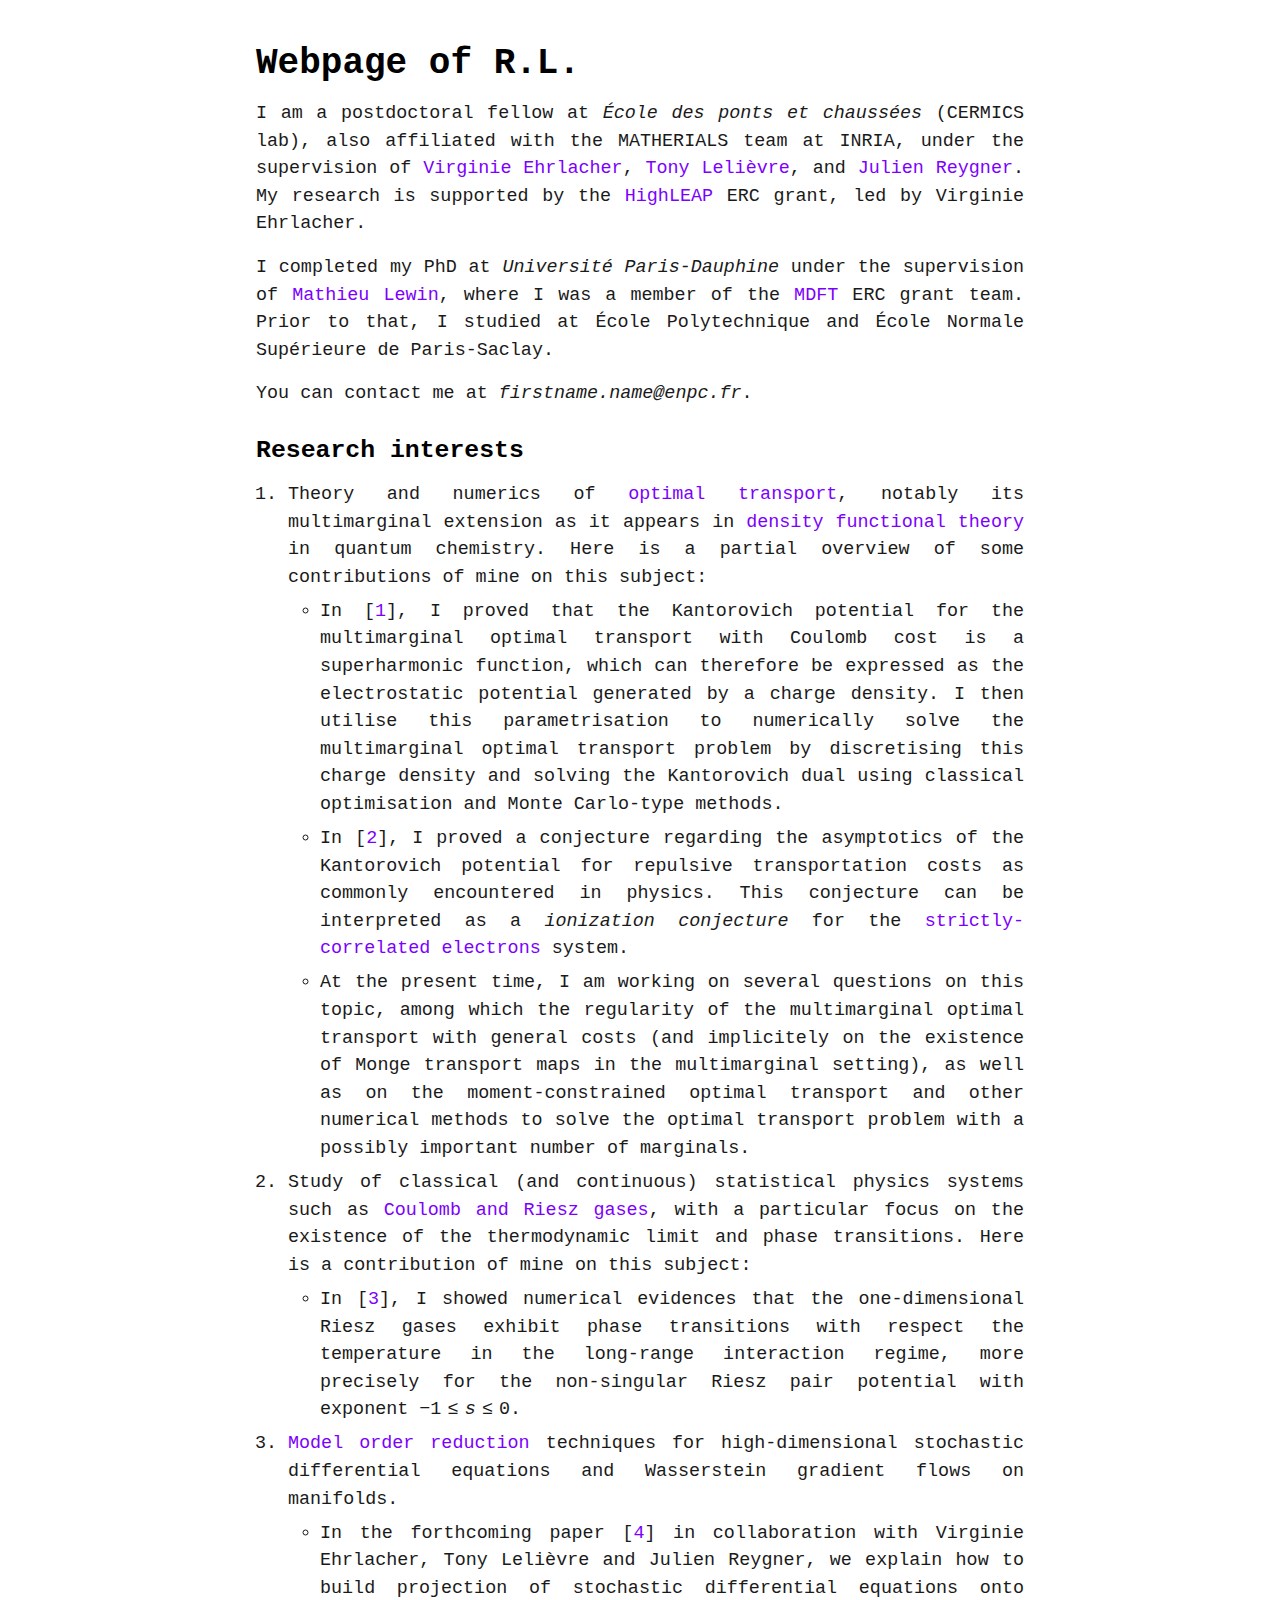
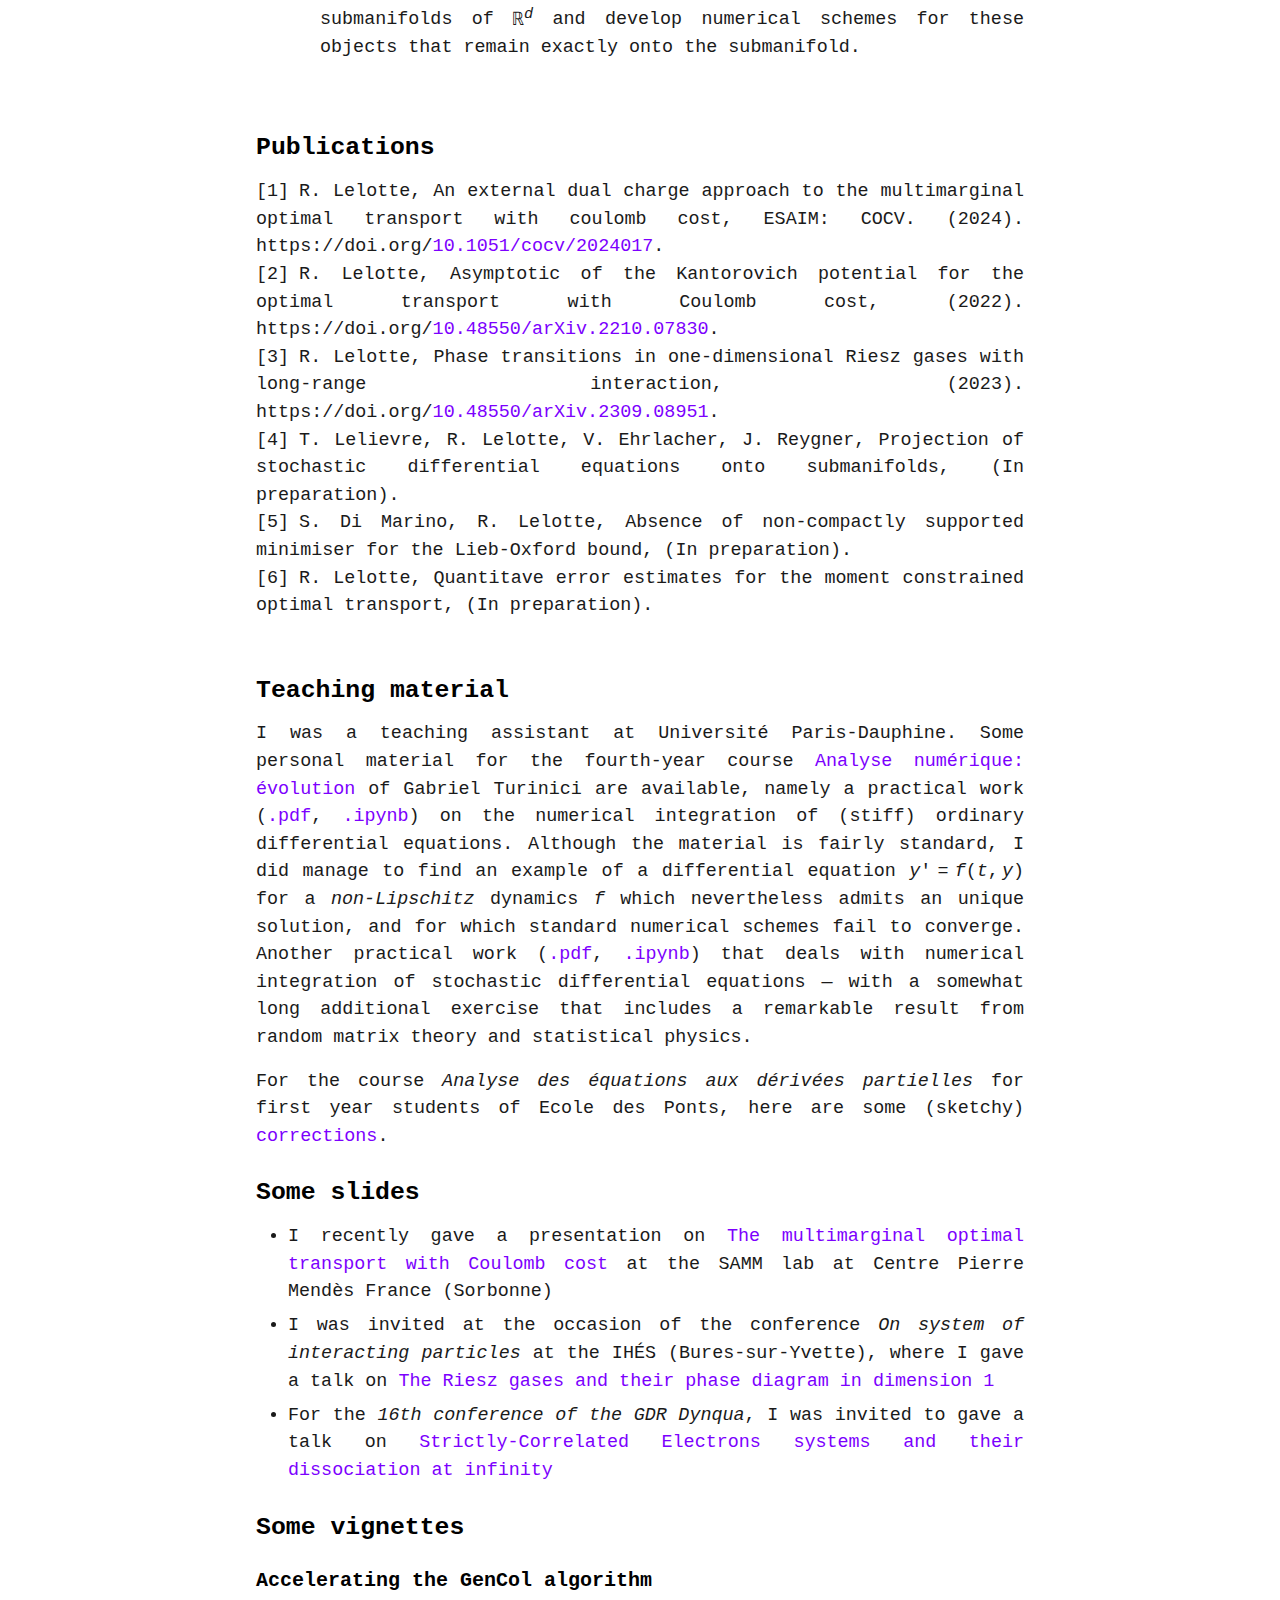
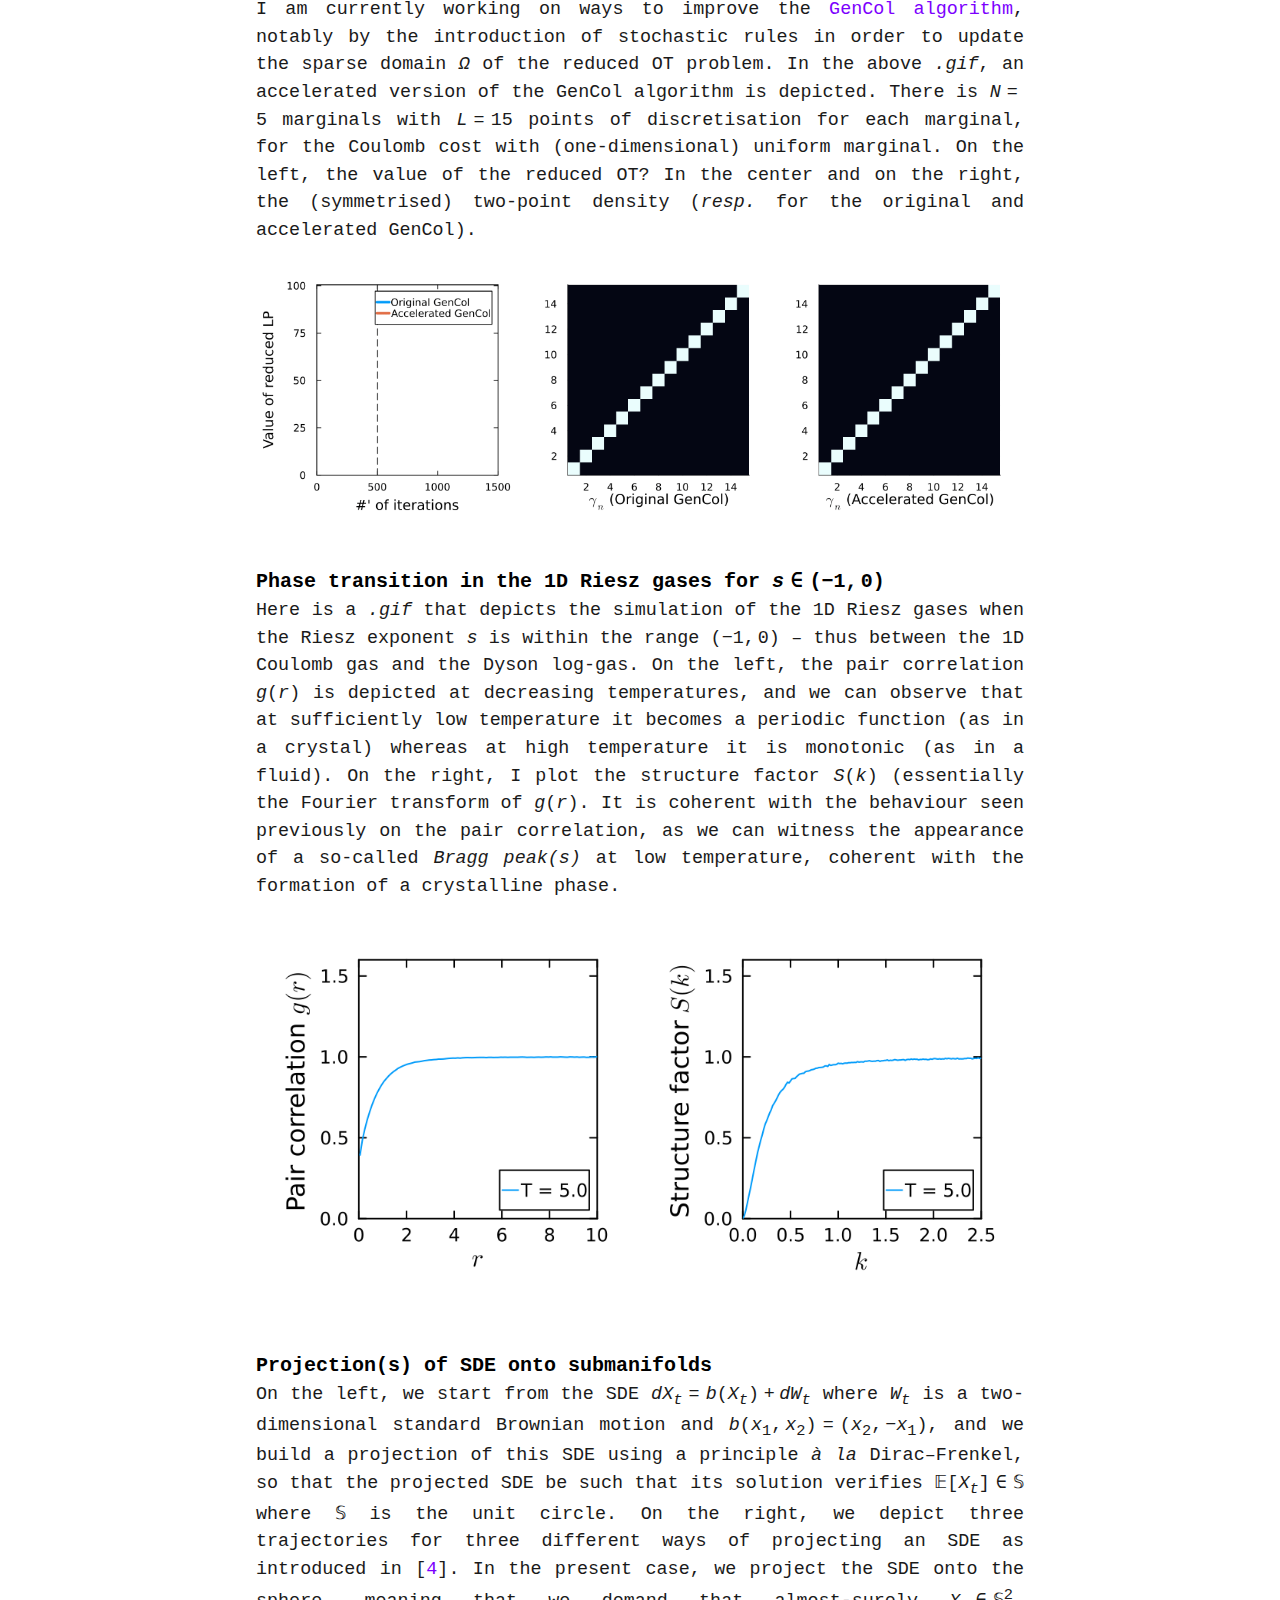
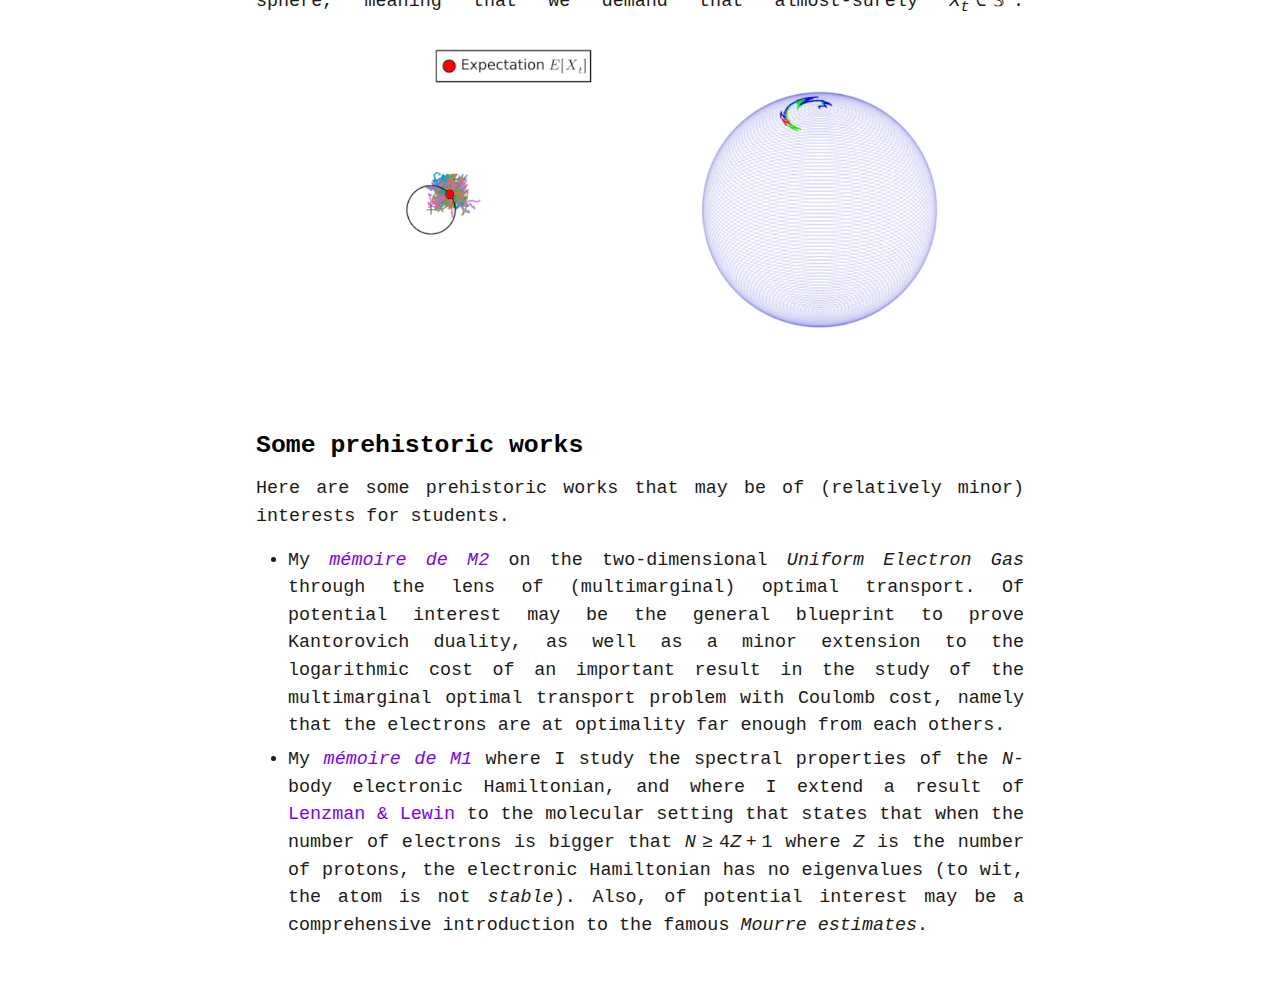
==== commit 3effd9c3: "mobile" ====
--- a/index.html
+++ b/index.html
@@ -1,9 +1,10 @@
 <!DOCTYPE html>
 <html lang="en">
   <head>
-<title>Webpage of R.L.</title>
+<title>Webpage of R.L</title>
  <meta charset="UTF-8">
       <link rel="stylesheet" href="new.css"> 
+<meta name="viewport" content="width=device-width, initial-scale=1.0">
   </head>
   <body>
      <h1 id="webpage-of-r.l.">Webpage of R.L.</h1>
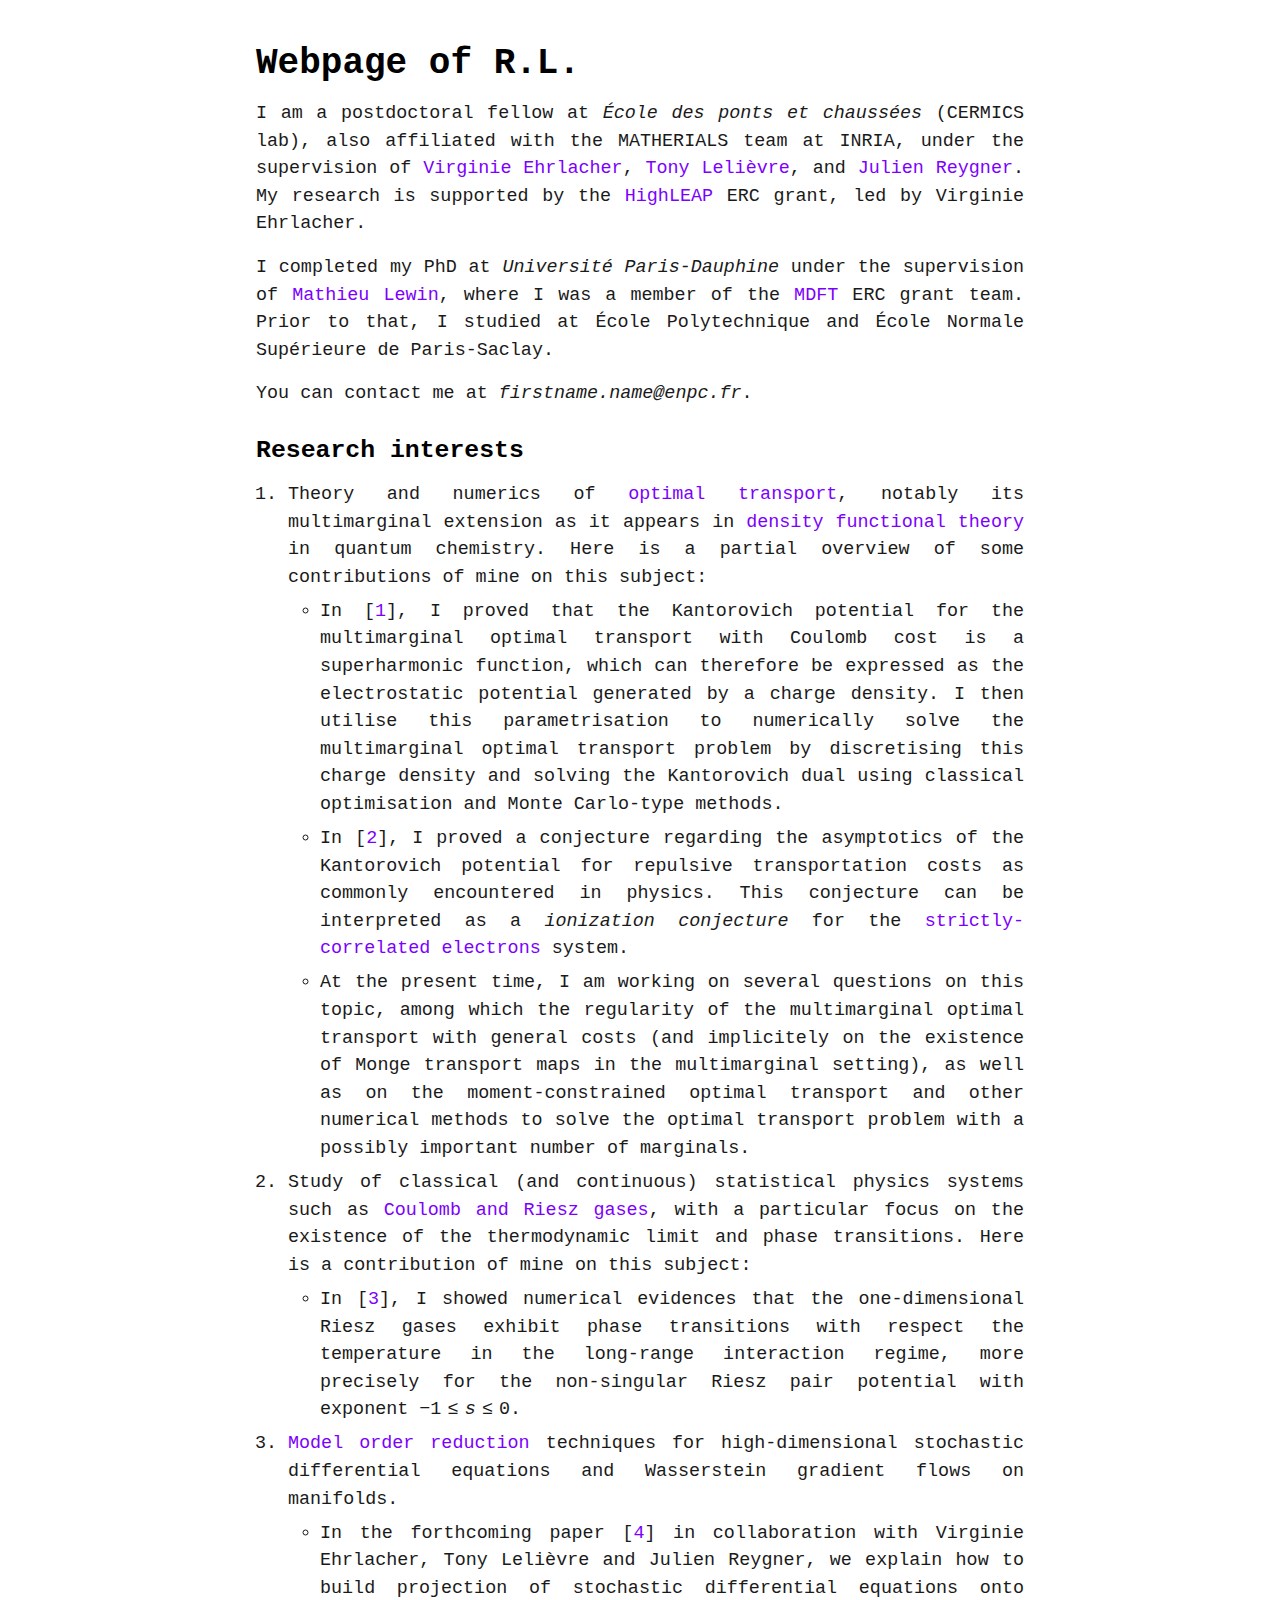
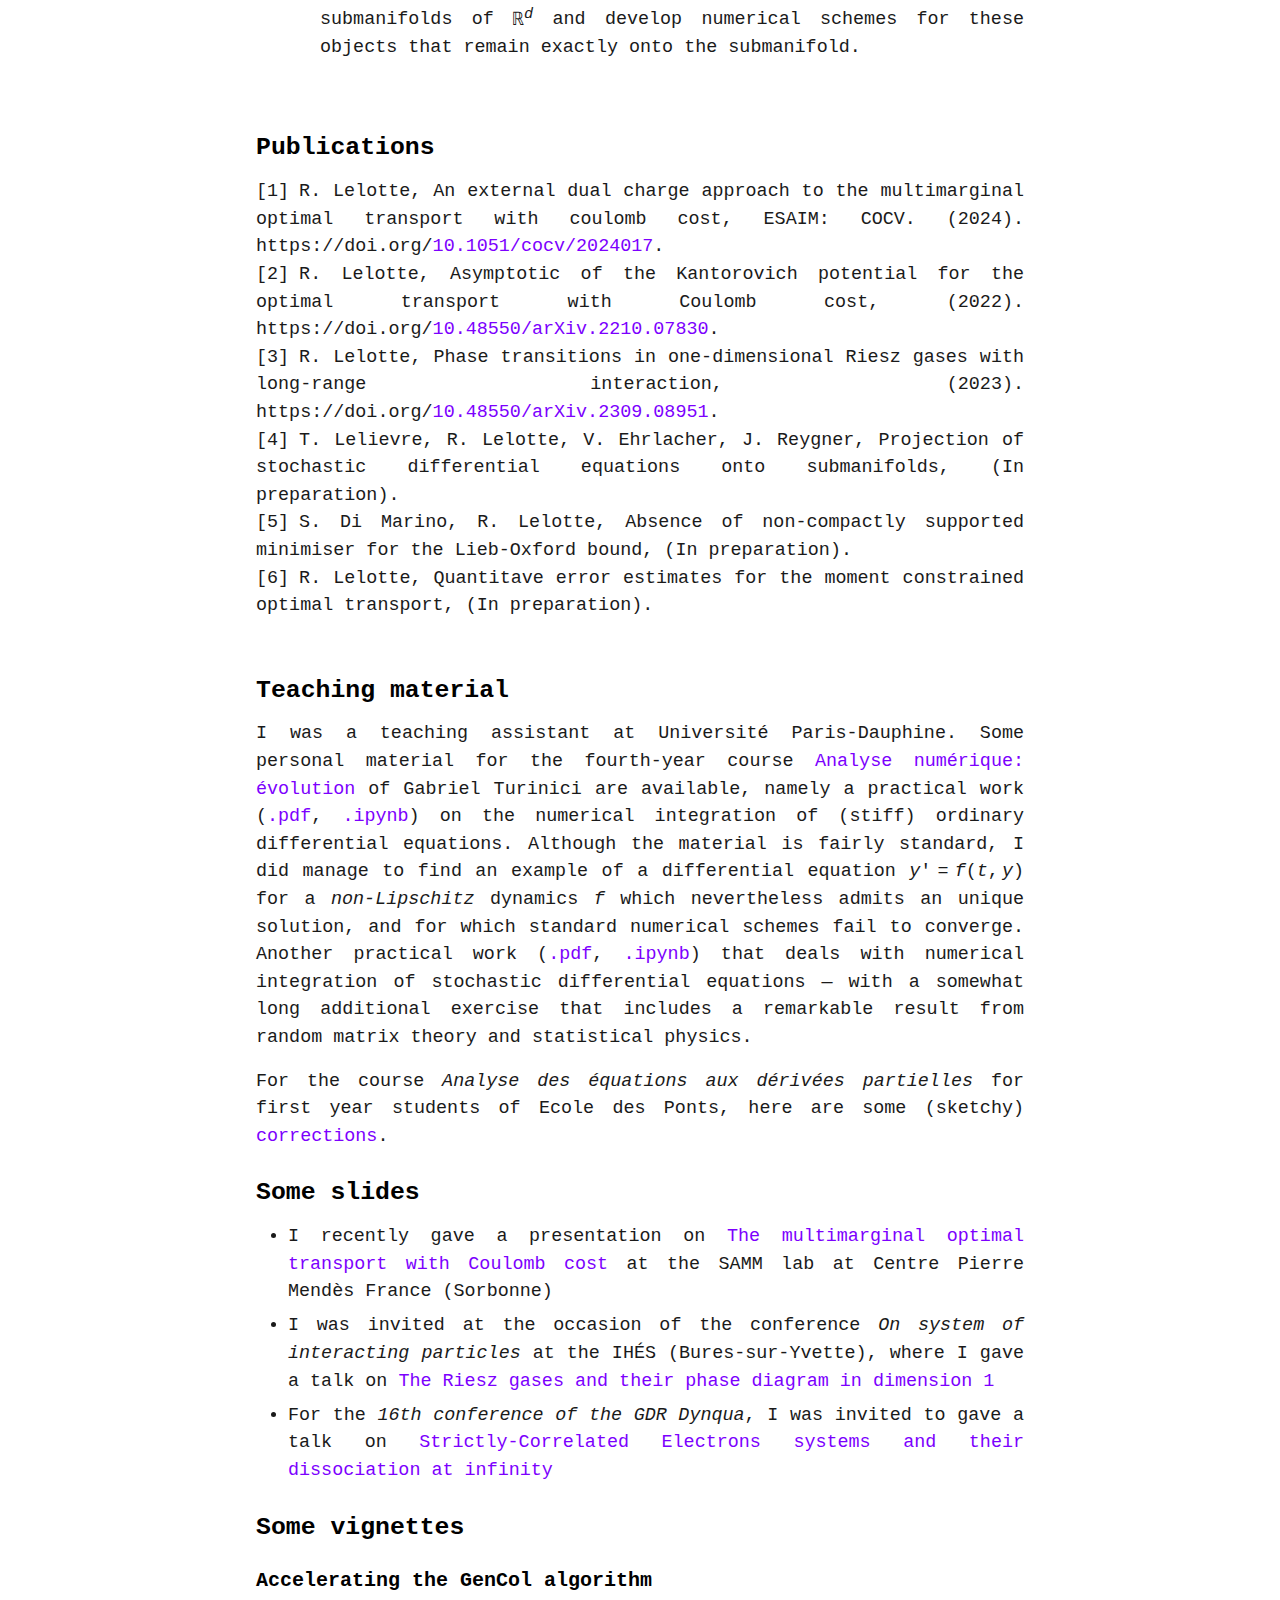
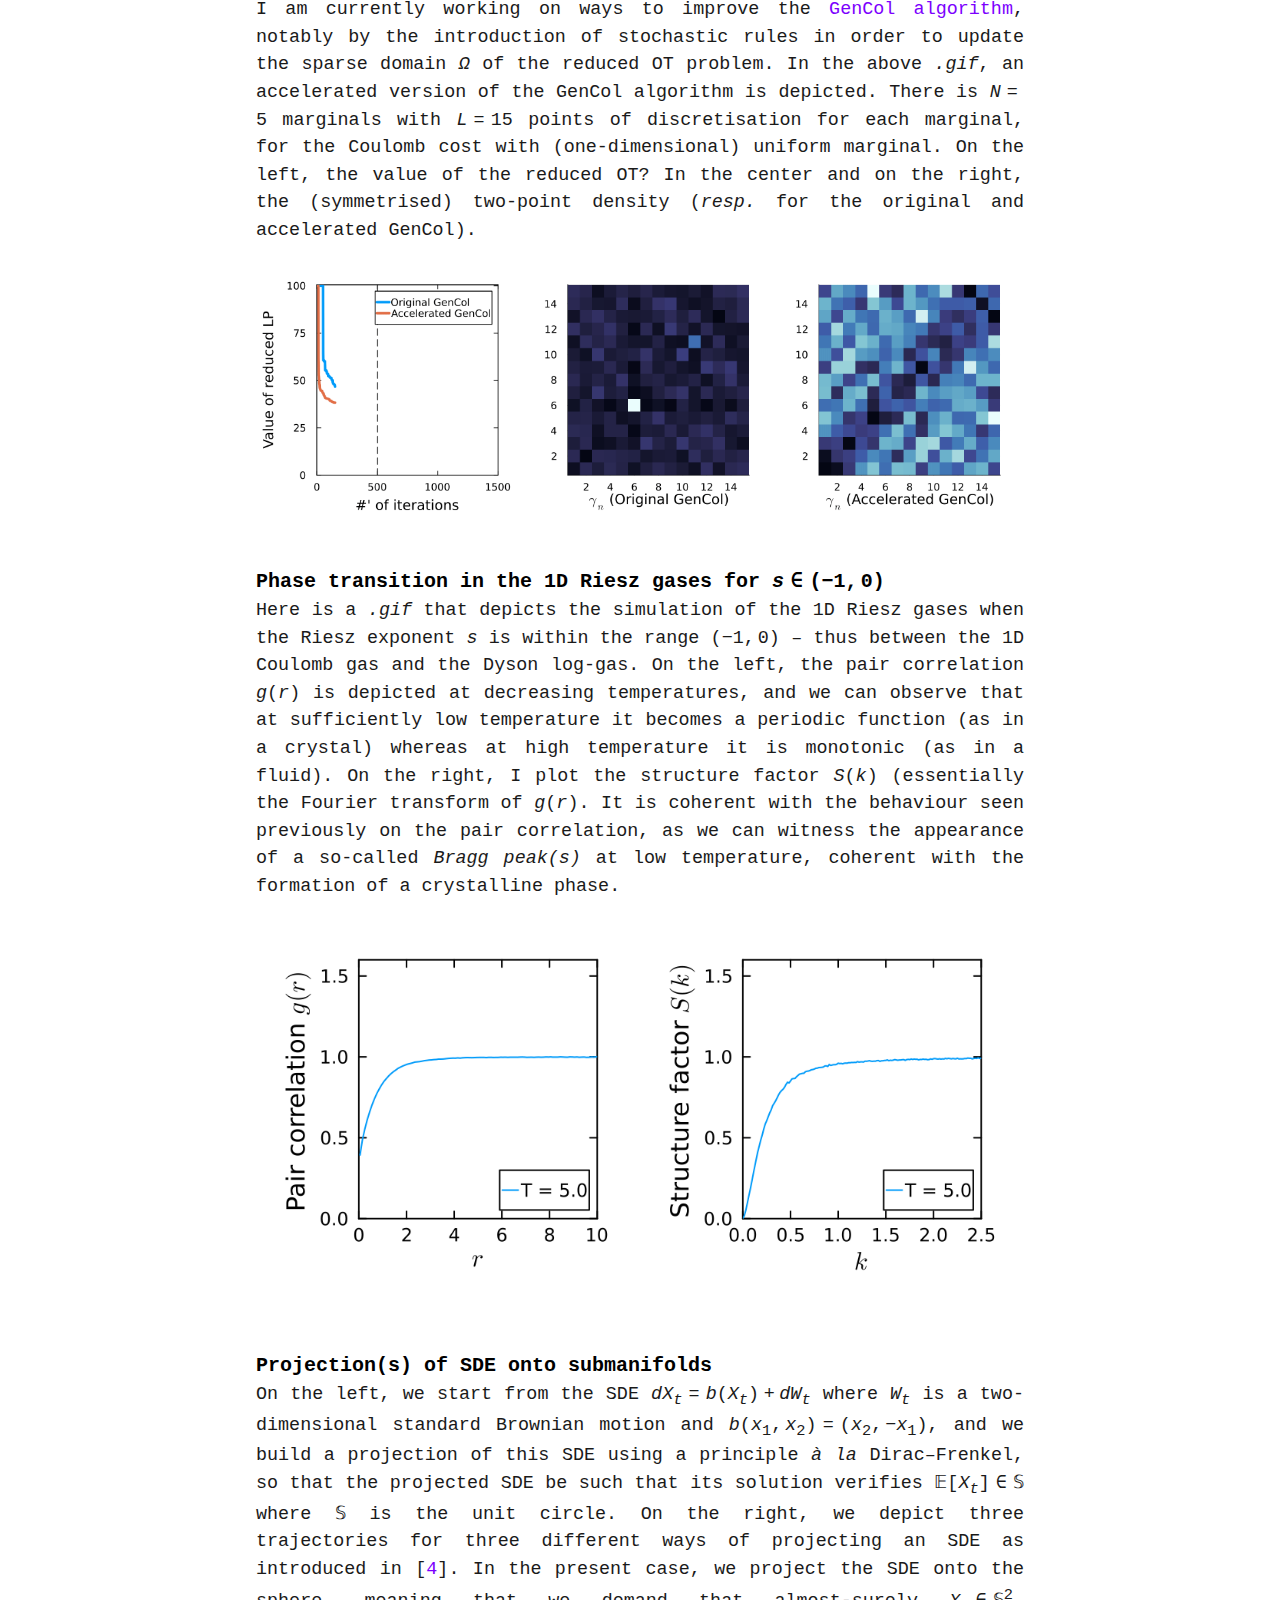
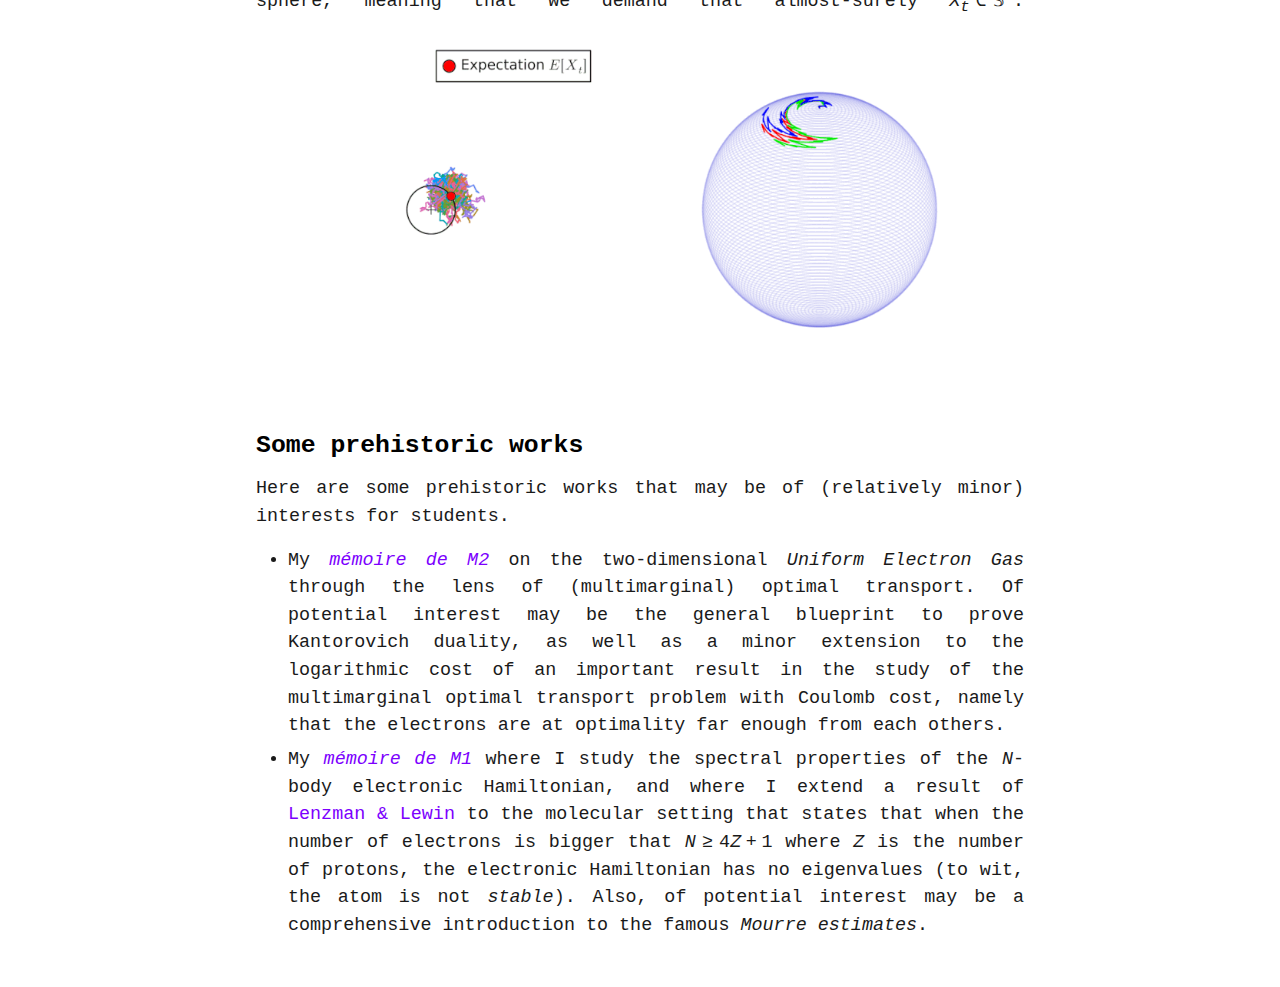
==== commit 7bdf7033: "mobile" ====
--- a/index.html
+++ b/index.html
@@ -4,7 +4,7 @@
 <title>Webpage of R.L</title>
  <meta charset="UTF-8">
       <link rel="stylesheet" href="new.css"> 
-<meta name="viewport" content="width=device-width, initial-scale=1.0">
+<meta name="viewport" content="width=400, initial-scale=1.0">
   </head>
   <body>
      <h1 id="webpage-of-r.l.">Webpage of R.L.</h1>
--- a/new.css
+++ b/new.css
@@ -110,6 +110,28 @@
 	font-family: var(--nc-font-sans);
 }
 
+
+/* Extra small devices (phones, 600px and down) */
+@media only screen and (max-width: 600px) {
+ body{
+max-width =600 px
+font-size: 1.5rem;
+}
+}
+
+/* Small devices (portrait tablets and large phones, 600px and up) */
+@media only screen and (min-width: 600px) {...}
+
+/* Medium devices (landscape tablets, 768px and up) */
+@media only screen and (min-width: 768px) {...}
+
+/* Large devices (laptops/desktops, 992px and up) */
+@media only screen and (min-width: 992px) {...}
+
+/* Extra large devices (large laptops and desktops, 1200px and up) */
+@media only screen and (min-width: 1200px) {...}
+
+
 body {
 	/* Center body in page */
 	margin: 0 auto;
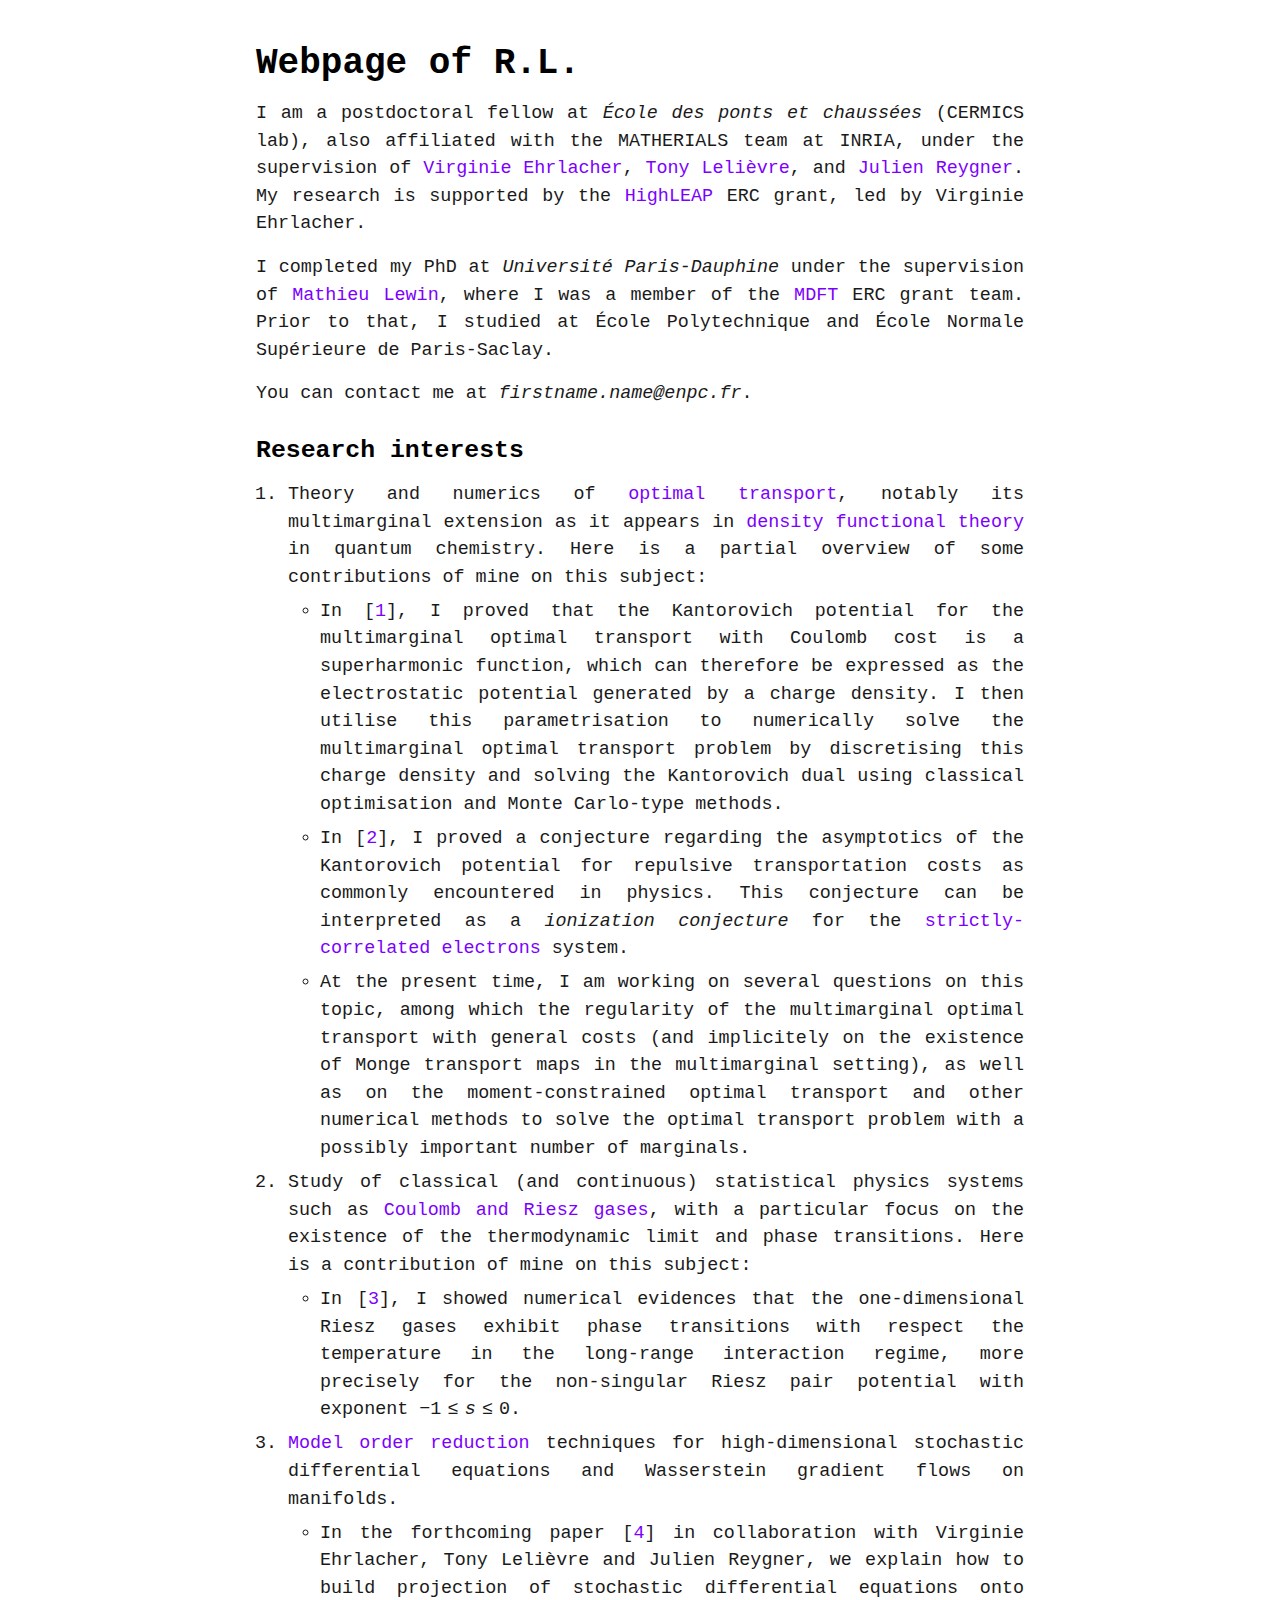
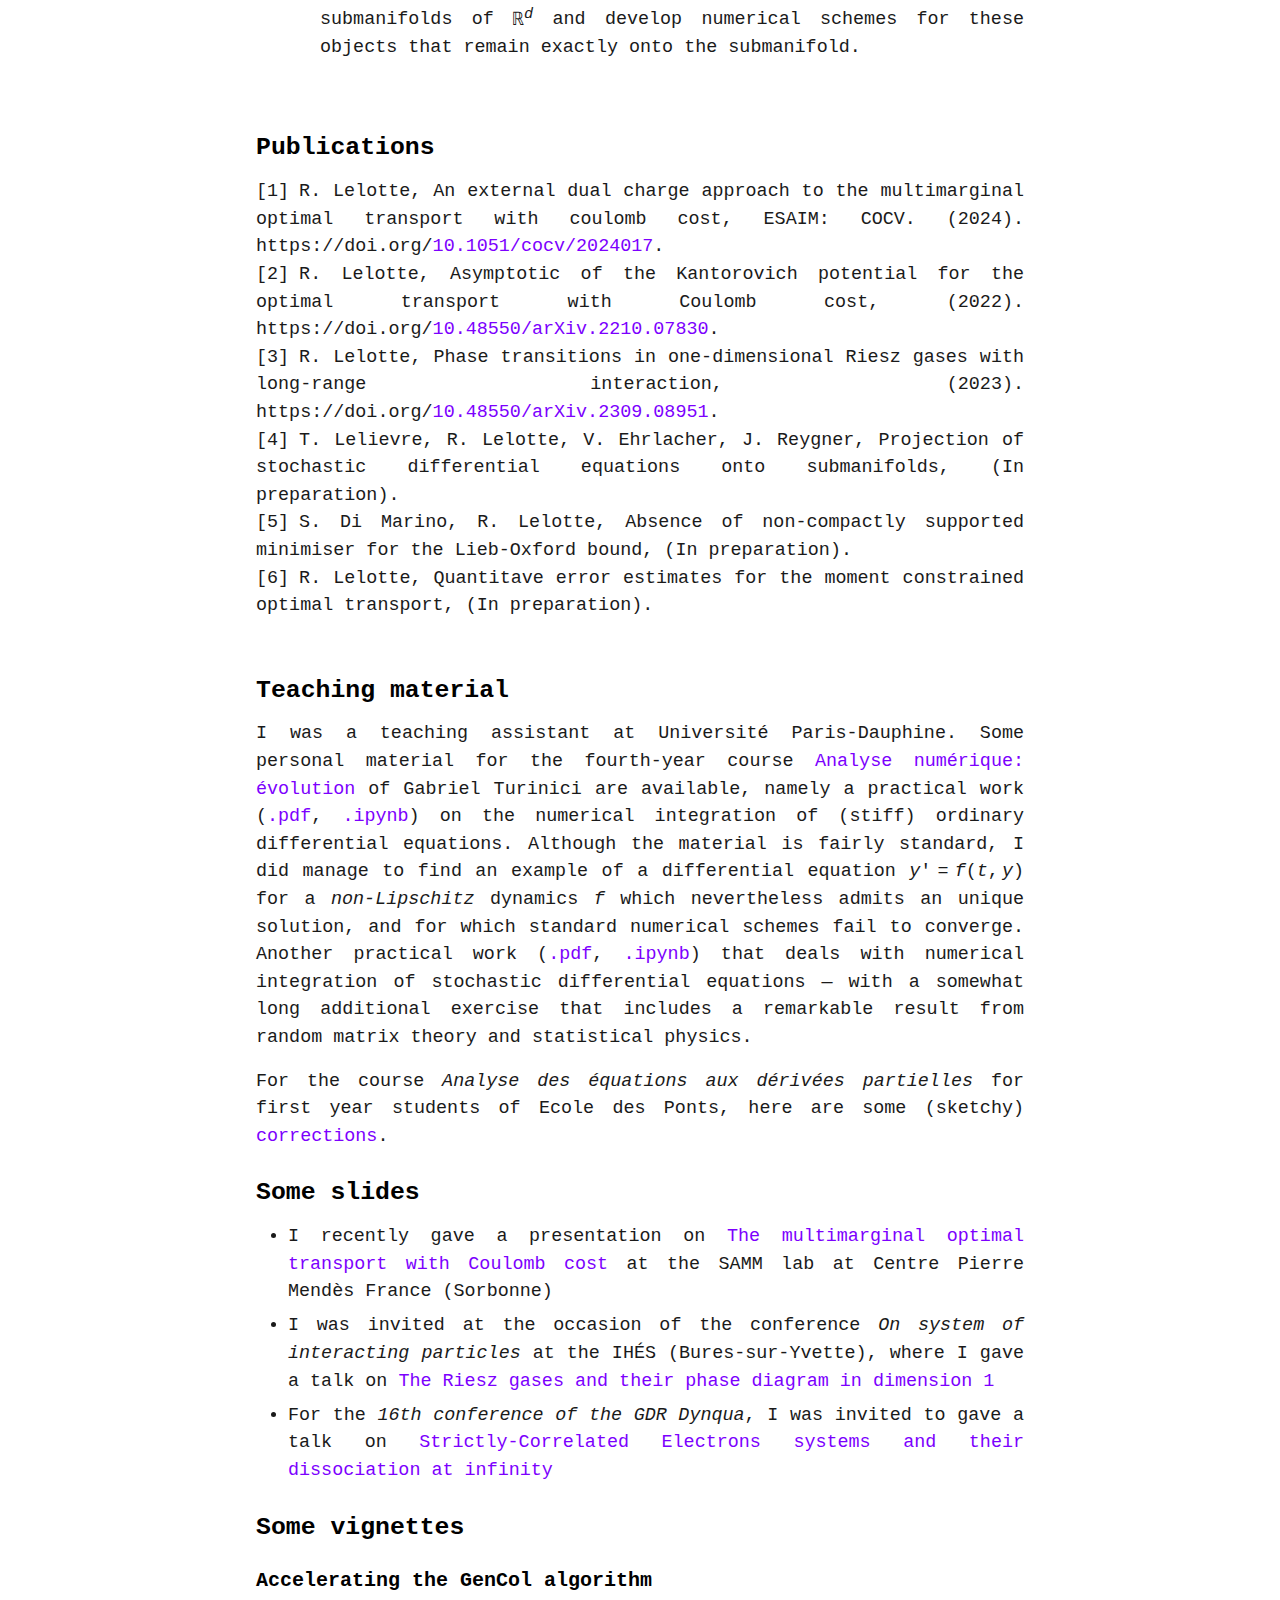
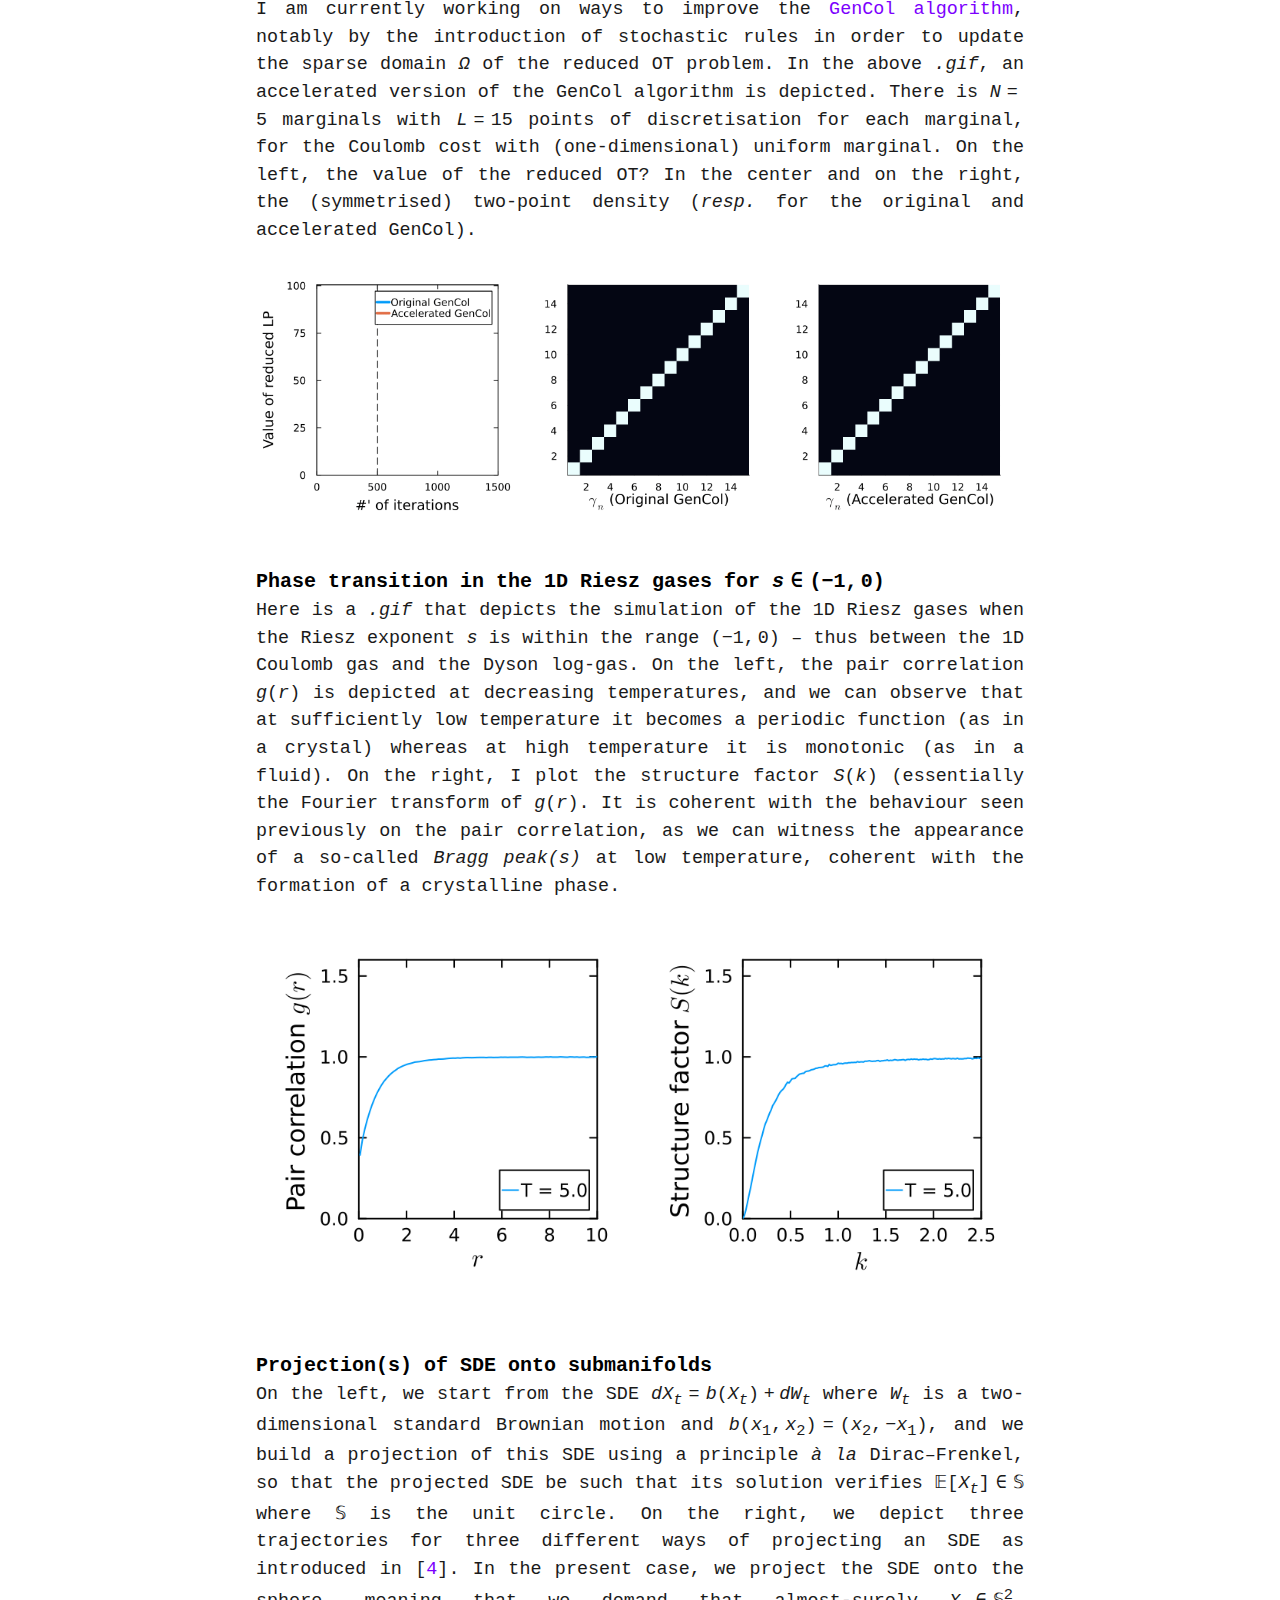
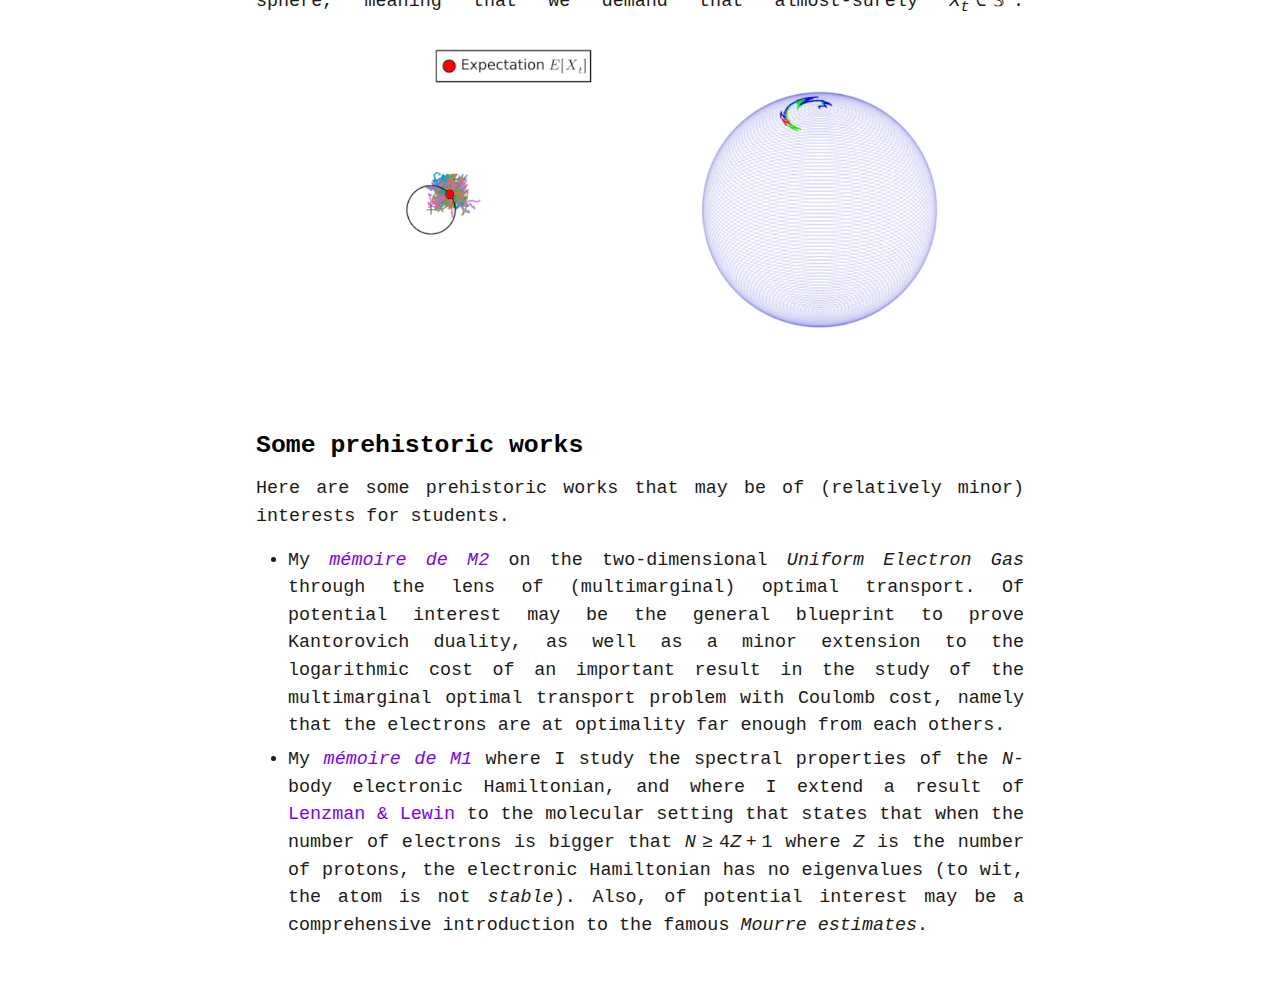
==== commit 3986a595: "mobile" ====
--- a/index.html
+++ b/index.html
@@ -4,7 +4,6 @@
 <title>Webpage of R.L</title>
  <meta charset="UTF-8">
       <link rel="stylesheet" href="new.css"> 
-<meta name="viewport" content="width=400, initial-scale=1.0">
   </head>
   <body>
      <h1 id="webpage-of-r.l.">Webpage of R.L.</h1>
--- a/new.css
+++ b/new.css
@@ -119,23 +119,17 @@
 }
 }
 
-/* Small devices (portrait tablets and large phones, 600px and up) */
-@media only screen and (min-width: 600px) {...}
-
-/* Medium devices (landscape tablets, 768px and up) */
-@media only screen and (min-width: 768px) {...}
-
 /* Large devices (laptops/desktops, 992px and up) */
-@media only screen and (min-width: 992px) {...}
-
-/* Extra large devices (large laptops and desktops, 1200px and up) */
-@media only screen and (min-width: 1200px) {...}
+@media only screen and (min-width: 992px) {
+body {
+	max-width: 60%;
+}
+}
 
 
 body {
 	/* Center body in page */
 	margin: 0 auto;
-	max-width: 60%;
 	padding: 2rem;
 	border-radius: 6px;
 	overflow-x: hidden;
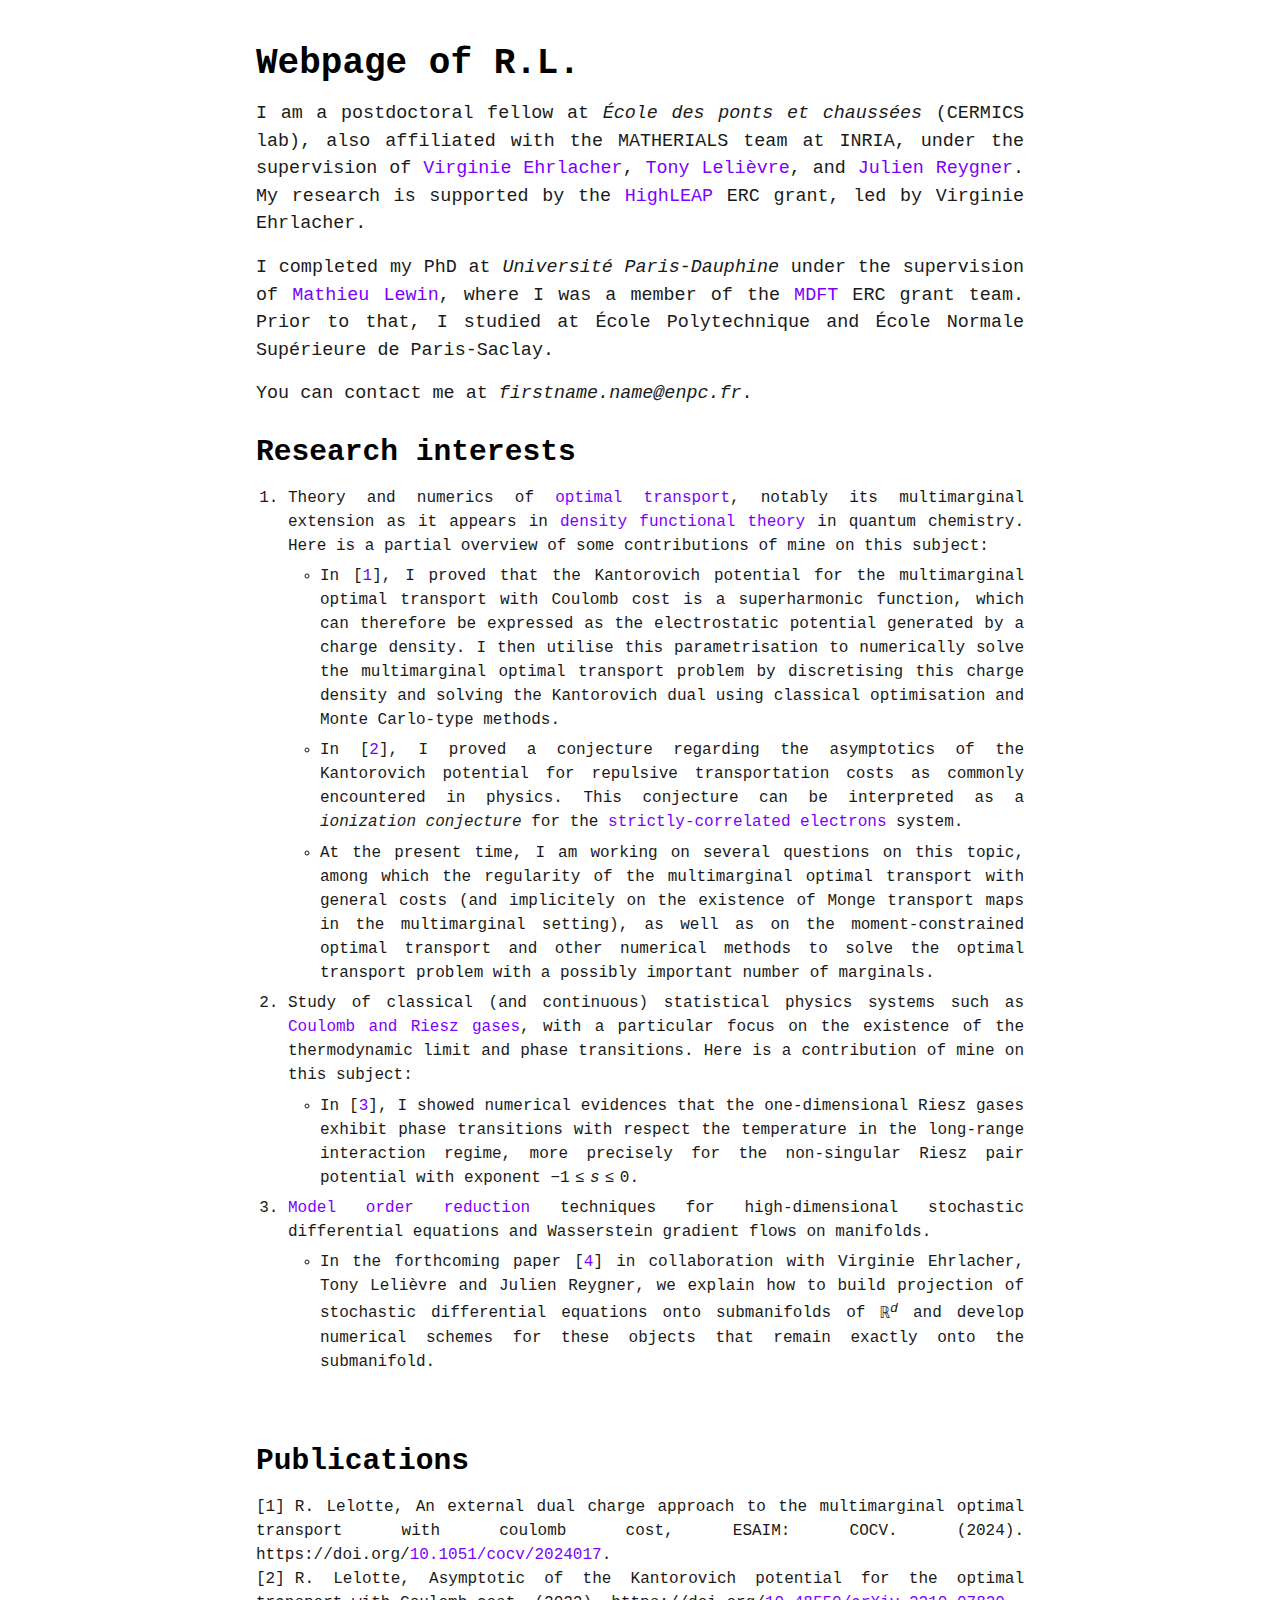
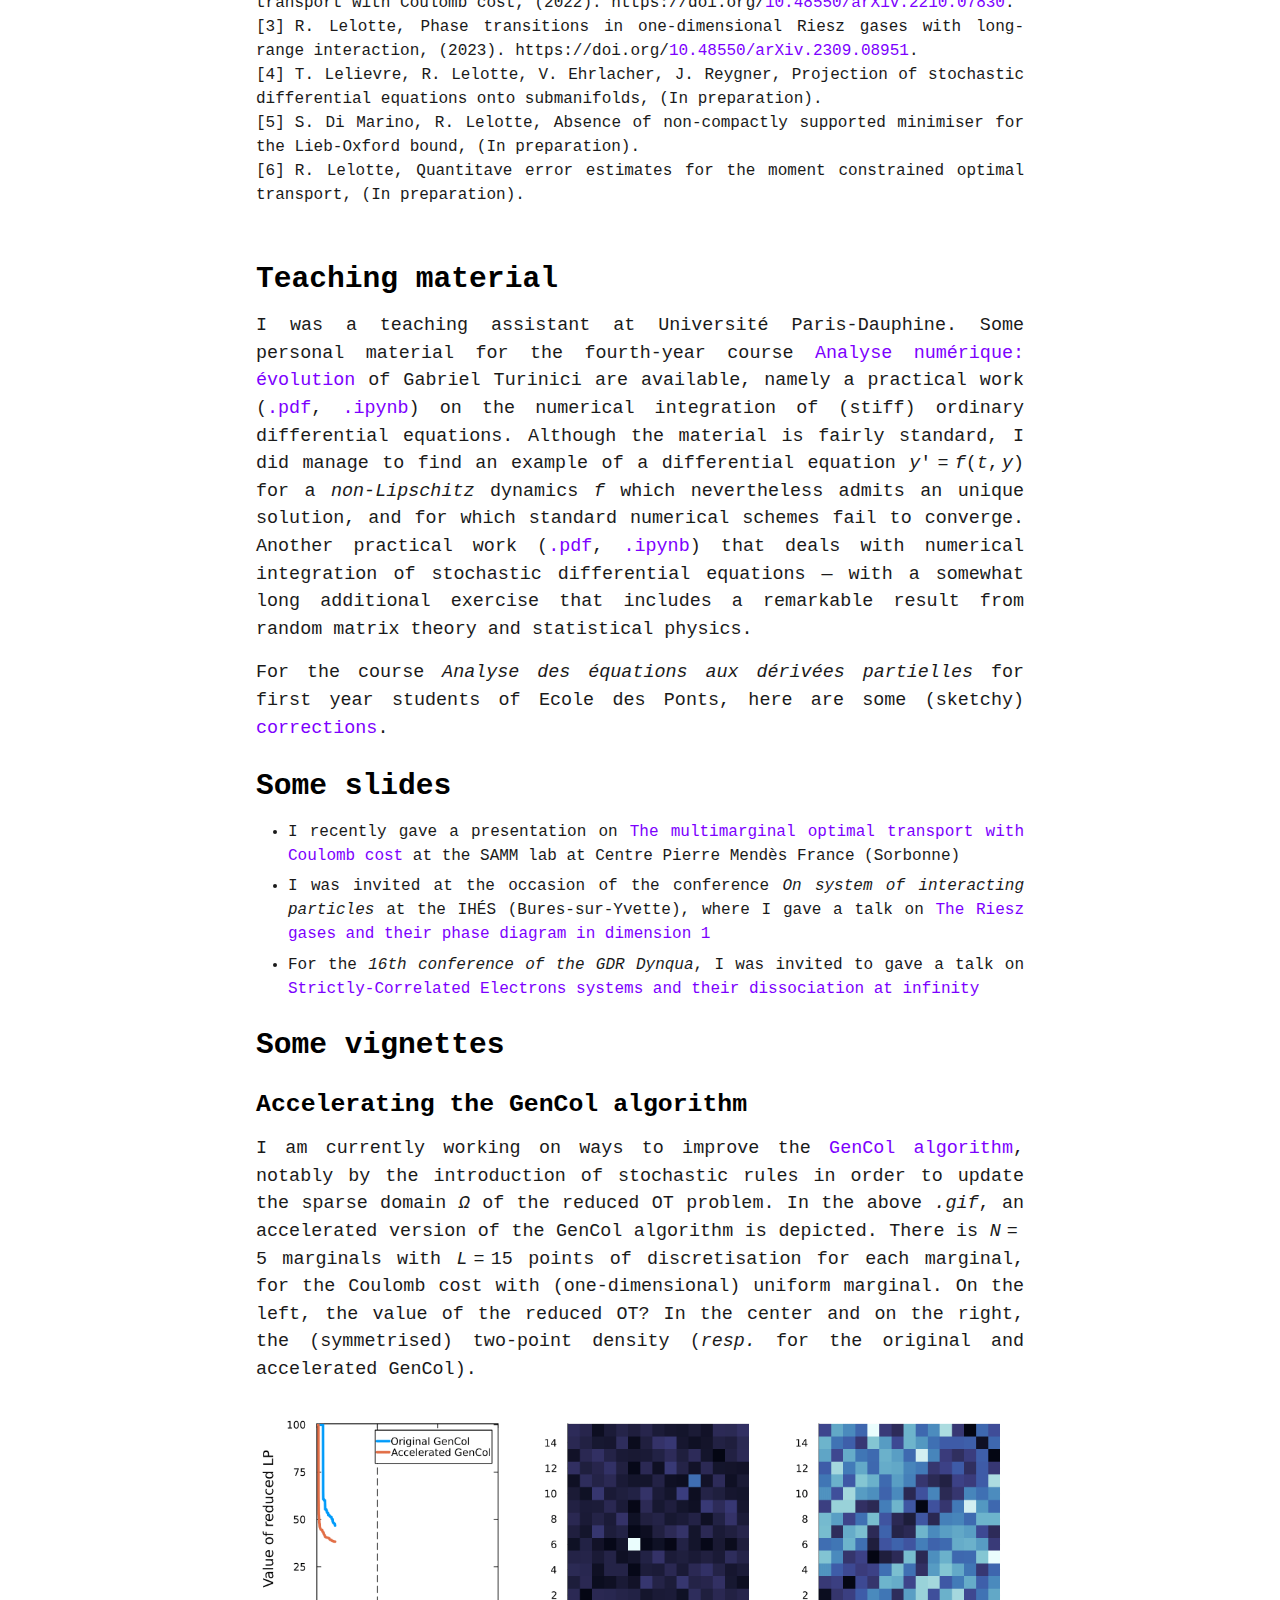
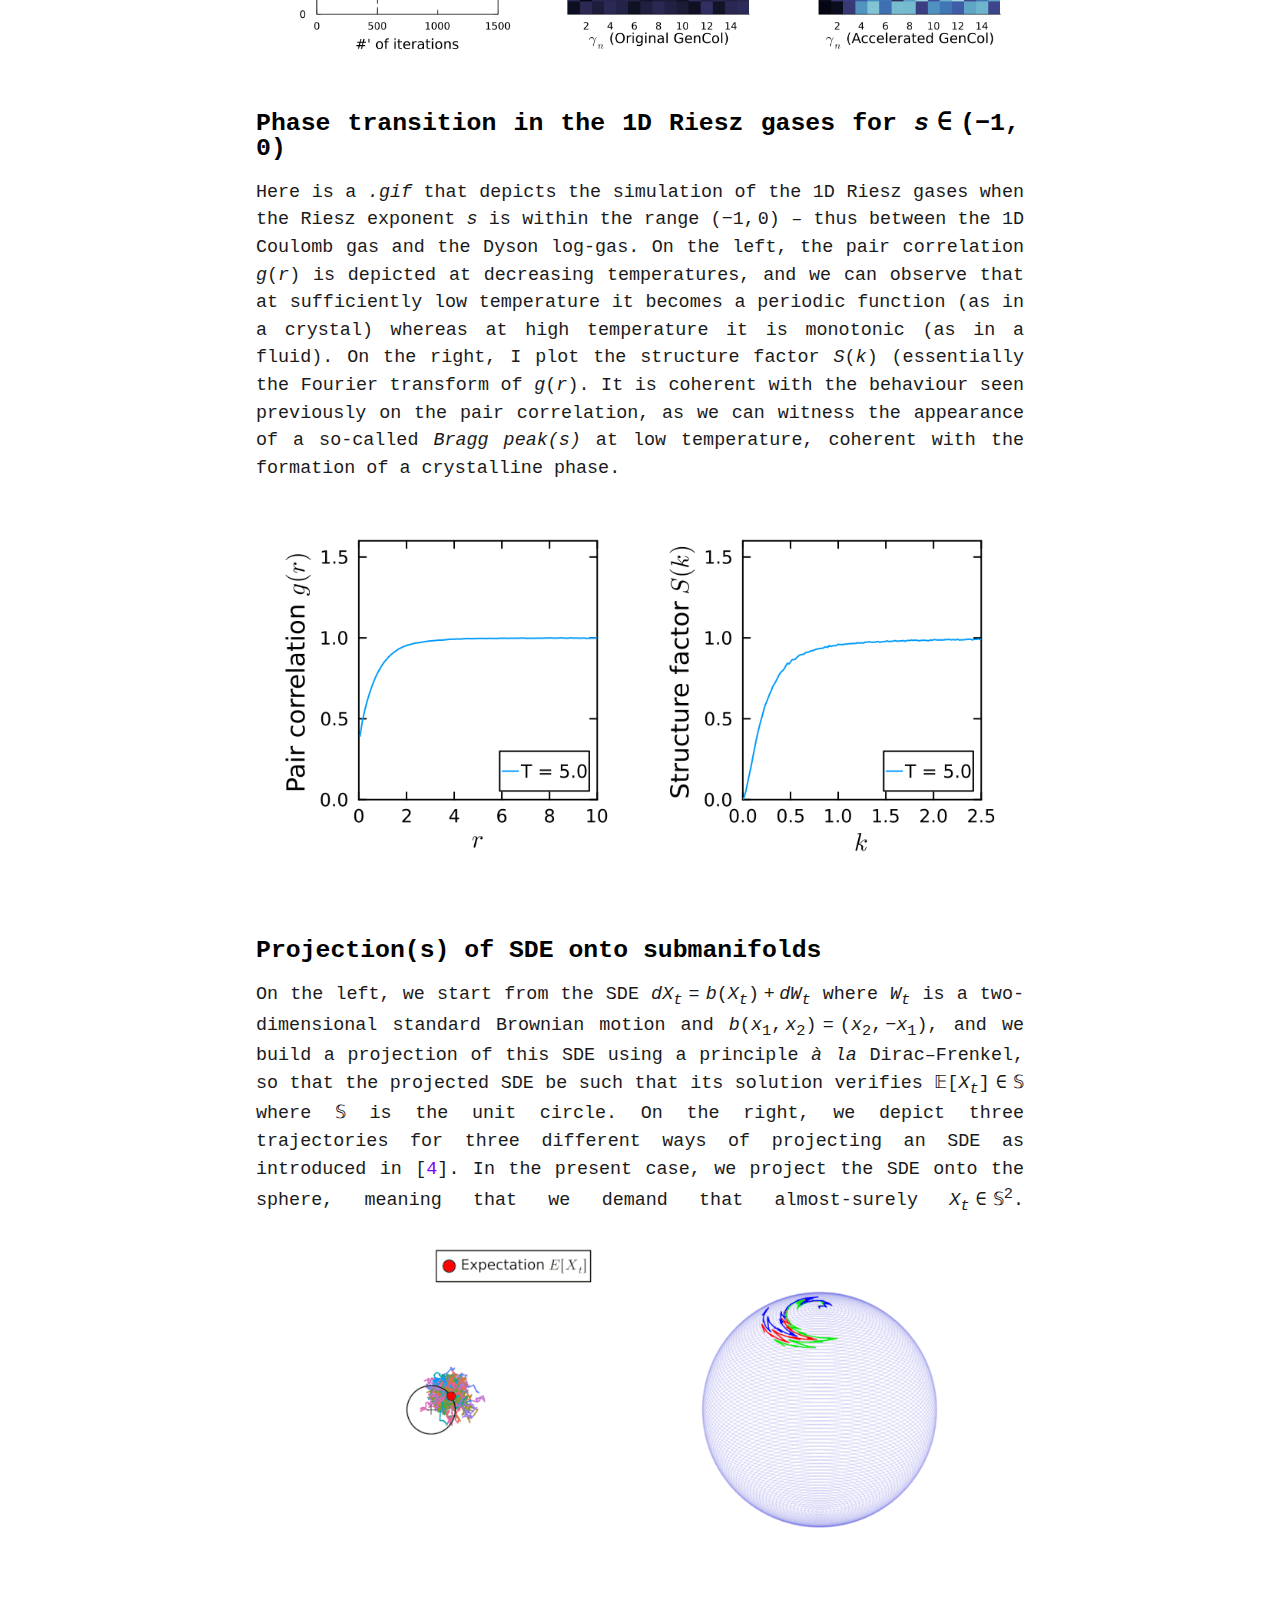
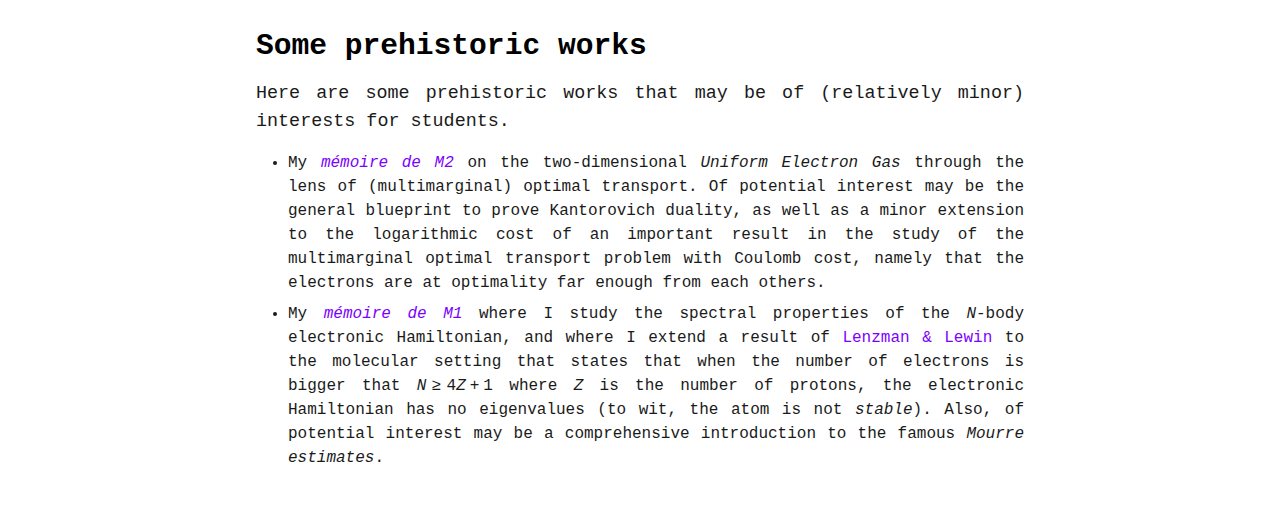
==== commit f4532848: "again..." ====
--- a/index.html
+++ b/index.html
@@ -4,6 +4,7 @@
 <title>Webpage of R.L</title>
  <meta charset="UTF-8">
       <link rel="stylesheet" href="new.css"> 
+<meta name="viewport" content="width=device-width, initial-scale=1.0">
   </head>
   <body>
      <h1 id="webpage-of-r.l.">Webpage of R.L.</h1>
@@ -25,7 +26,7 @@
      ERC grant team. Prior to that, I studied at École Polytechnique and
      École Normale Supérieure de Paris-Saclay.</p>
      <p>You can contact me at <em>firstname.name@enpc.fr</em>.</p>
-     <h3 id="research-interests">Research interests</h3>
+     <h2 id="research-interests">Research interests</h2>
      <ol type="1">
      <li>Theory and numerics of <a
      href="https://en.wikipedia.org/wiki/Transportation_theory_(mathematics)">optimal
@@ -98,7 +99,7 @@
      </ul></li>
      </ol>
      <p> </p>
-     <h3 id="publications">Publications</h3>
+     <h2 id="publications">Publications</h2>
      <div id="refs" class="references csl-bib-body"
      data-entry-spacing="0" role="list">
      <div id="ref-lelotteExternalDualCharge2024" class="csl-entry"
@@ -146,7 +147,7 @@
      </div>
      </div>
      <p> </p>
-     <h3 id="teaching-material">Teaching material</h3>
+     <h2 id="teaching-material">Teaching material</h2>
      <p>I was a teaching assistant at Université Paris-Dauphine. Some
      personal material for the fourth-year course <a
      href="https://turinici.com/analyse-numerique-evolution-m1-math">Analyse
@@ -170,7 +171,7 @@
      partielles</em> for first year students of Ecole des Ponts, here
      are some (sketchy) <a
      href="data/teaching/correction.pdf">corrections</a>.</p>
-     <h3 id="some-slides">Some slides</h3>
+     <h2 id="some-slides">Some slides</h2>
      <ul>
      <li>I recently gave a presentation on <a
      href="data/pres/samm.pdf">The multimarginal optimal transport with
@@ -185,9 +186,9 @@
      href="data/pres/dynqua.pdf">Strictly-Correlated Electrons systems
      and their dissociation at infinity</a></li>
      </ul>
-     <h3 id="some-vignettes">Some vignettes</h3>
-     <h4 id="accelerating-the-gencol-algorithm">Accelerating the GenCol
-     algorithm</h4>
+     <h2 id="some-vignettes">Some vignettes</h2>
+     <h3 id="accelerating-the-gencol-algorithm">Accelerating the GenCol
+     algorithm</h3>
      <p>I am currently working on ways to improve the <a
      href="https://epubs.siam.org/doi/abs/10.1137/21M140732X?casa_token=Qr-IjTxIwWwAAAAA:_BSSSVOXFc_f0SKERnyCP-7bfOu68DfYgUgbTfPqTxK7HyfuFya0Yw_EZQ7f2q22Qdg5S-vTXgnZ">GenCol
      algorithm</a>, notably by the introduction of stochastic rules in
@@ -202,9 +203,9 @@
      center and on the right, the (symmetrised) two-point density
      (<em>resp.</em> for the original and accelerated GenCol).</p>
      <p><img src="data/media/5Marginal1DCoulombUniform.gif" /></p>
-     <h4 id="phase-transition-in-the-1d-riesz-gases-for-s-in--1-0">Phase
+     <h3 id="phase-transition-in-the-1d-riesz-gases-for-s-in--1-0">Phase
      transition in the 1D Riesz gases for <span
-     class="math inline"><em>s</em> ∈ (−1, 0)</span></h4>
+     class="math inline"><em>s</em> ∈ (−1, 0)</span></h3>
      <p>Here is a <em>.gif</em> that depicts the simulation of the 1D
      Riesz gases when the Riesz exponent <span
      class="math inline"><em>s</em></span> is within the range <span
@@ -223,8 +224,8 @@
      low temperature, coherent with the formation of a crystalline
      phase.</p>
      <p><img src="data/media/PhaseTransition.gif" /></p>
-     <h4 id="projections-of-sde-onto-submanifolds">Projection(s) of SDE
-     onto submanifolds</h4>
+     <h3 id="projections-of-sde-onto-submanifolds">Projection(s) of SDE
+     onto submanifolds</h3>
      <p>On the left, we start from the SDE <span
      class="math inline"><em>d</em><em>X</em><sub><em>t</em></sub> = <em>b</em>(<em>X</em><sub><em>t</em></sub>) + <em>d</em><em>W</em><sub><em>t</em></sub></span>
      where <span
@@ -245,7 +246,7 @@
      <span
      class="math inline"><em>X</em><sub><em>t</em></sub> ∈ 𝕊<sup>2</sup></span>.
      <img src="data/media/ProjectionSDE.gif" /></p>
-     <h3 id="some-prehistoric-works">Some prehistoric works</h3>
+     <h2 id="some-prehistoric-works">Some prehistoric works</h2>
      <p>Here are some prehistoric works that may be of (relatively
      minor) interests for students.</p>
      <ul>
--- a/new.css
+++ b/new.css
@@ -111,19 +111,90 @@
 }
 
 
-/* Extra small devices (phones, 600px and down) */
-@media only screen and (max-width: 600px) {
- body{
-max-width =600 px
-font-size: 1.5rem;
-}
-}
-
+/* For mobile devices or more generally small devices */
+@media only screen and (max-width: 991px) {
+	body{
+   width: 90%
+   }
+   p, li, ul, ol {
+   font-size: 1.4rem;
+   }
+
+   #refs {
+	font-size: 1.4rem;
+   }
+   
+   ol,
+   ul {
+	   /* Replace the browser default padding */
+	   padding-left: 1rem;
+   }
+   
+   h1 {
+	font-size: 2.25rem;
+	}
+
+	h2 {
+		font-size: 1.85rem;
+	}
+
+	h3 {
+		font-size: 1.55rem;
+	}
+
+	h4 {
+		font-size: 1.25rem;
+	}
+
+	h5 {
+		font-size: 1rem;
+	}
+
+	h6 {
+		font-size: .875rem;
+	}
+   
+   }
 /* Large devices (laptops/desktops, 992px and up) */
 @media only screen and (min-width: 992px) {
 body {
 	max-width: 60%;
-}
+	
+}
+p {
+font-size: 1.15rem;
+}
+ol,
+ul {
+	/* Replace the browser default padding */
+	padding-left: 2rem;
+}
+
+
+h1 {
+	font-size: 2.25rem;
+}
+
+h2 {
+	font-size: 1.85rem;
+}
+
+h3 {
+	font-size: 1.55rem;
+}
+
+h4 {
+	font-size: 1.25rem;
+}
+
+h5 {
+	font-size: 1rem;
+}
+
+h6 {
+	font-size: .875rem;
+}
+
 }
 
 
@@ -139,7 +210,6 @@
 
 	/* Main body text */
 	color: var(--nc-tx-2);
-	font-size: 1.15rem;
 	line-height: 1.5;
 	text-align: justify;
 }
@@ -168,30 +238,6 @@
 h5,
 h6 {
 	margin-bottom: .3rem;
-}
-
-h1 {
-	font-size: 2.25rem;
-}
-
-h2 {
-	font-size: 1.85rem;
-}
-
-h3 {
-	font-size: 1.55rem;
-}
-
-h4 {
-	font-size: 1.25rem;
-}
-
-h5 {
-	font-size: 1rem;
-}
-
-h6 {
-	font-size: .875rem;
 }
 
 a {
@@ -452,11 +498,6 @@
 	max-width: 100%;
 }
 
-ol,
-ul {
-	/* Replace the browser default padding */
-	padding-left: 2rem;
-}
 
 li {
 	margin-top: .4rem;
@@ -491,3 +532,6 @@
 img {
 	max-width: 100%;
 }
+
+
+
